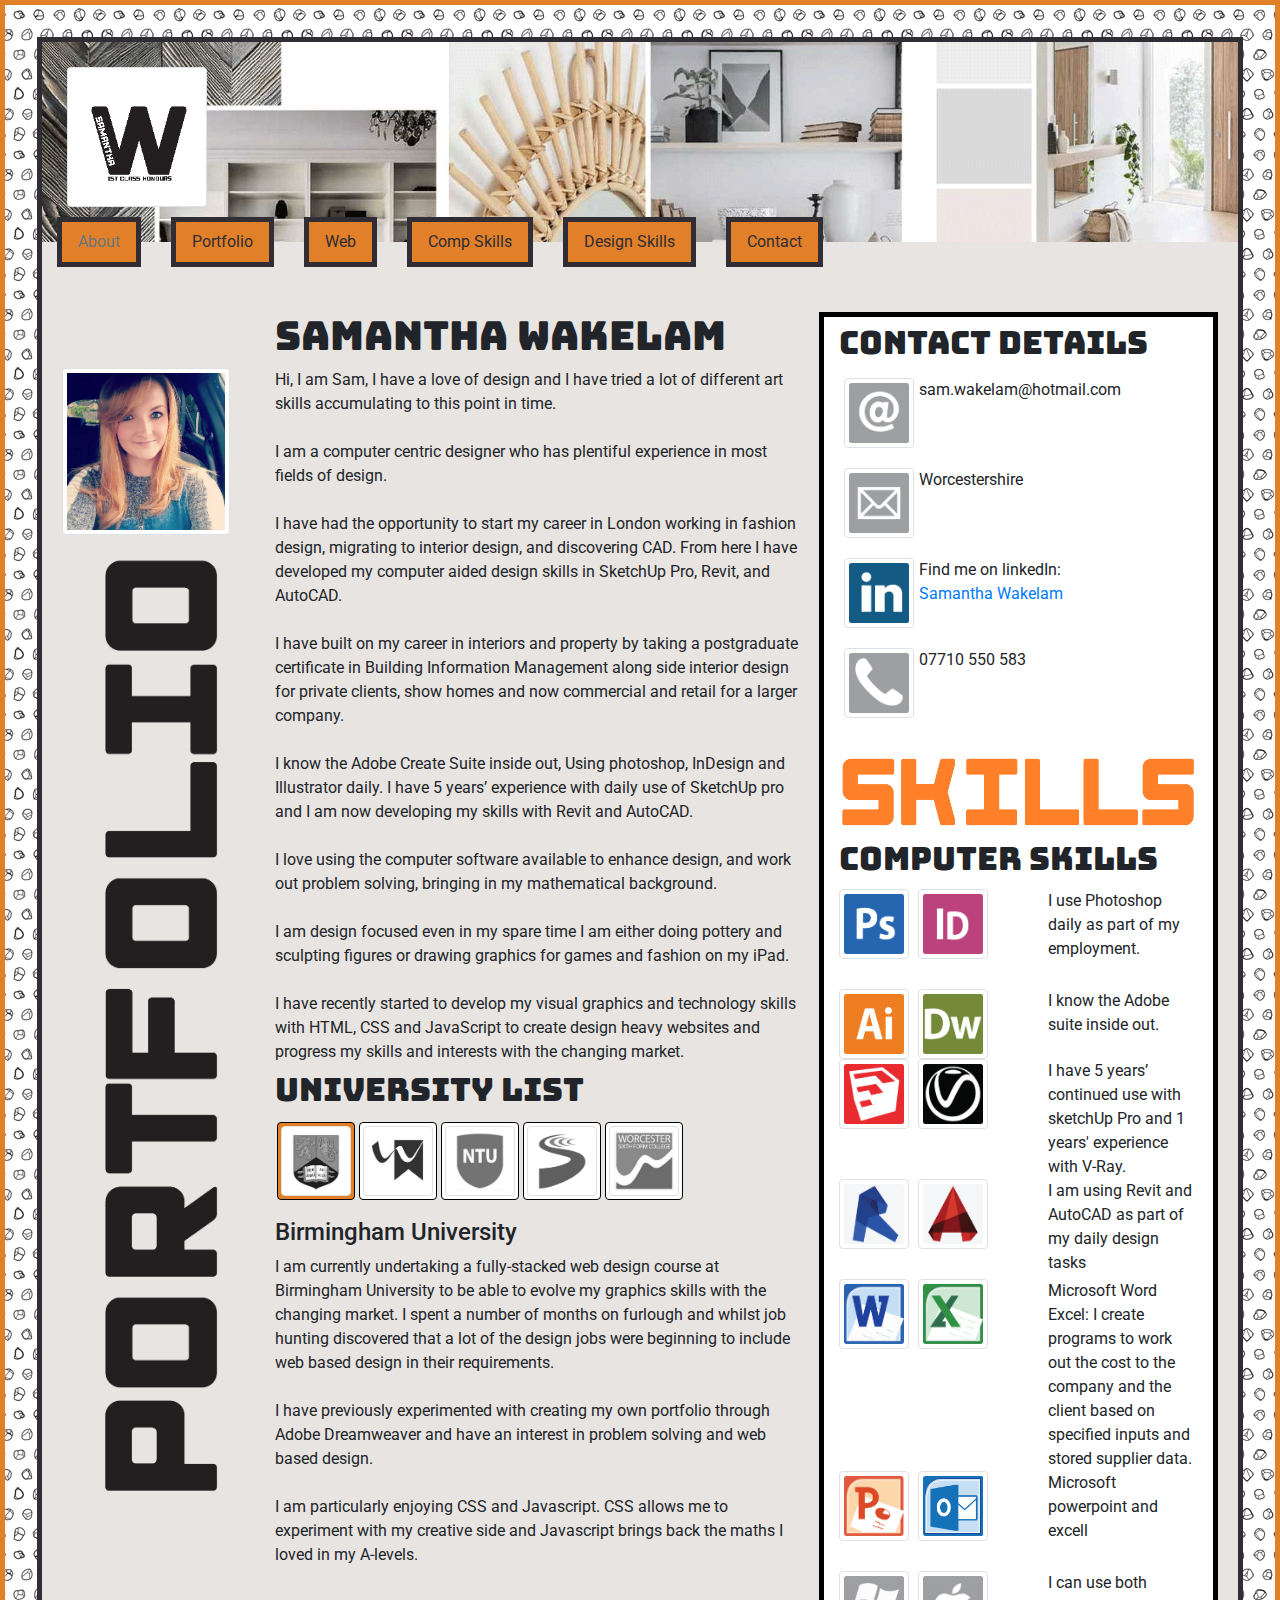
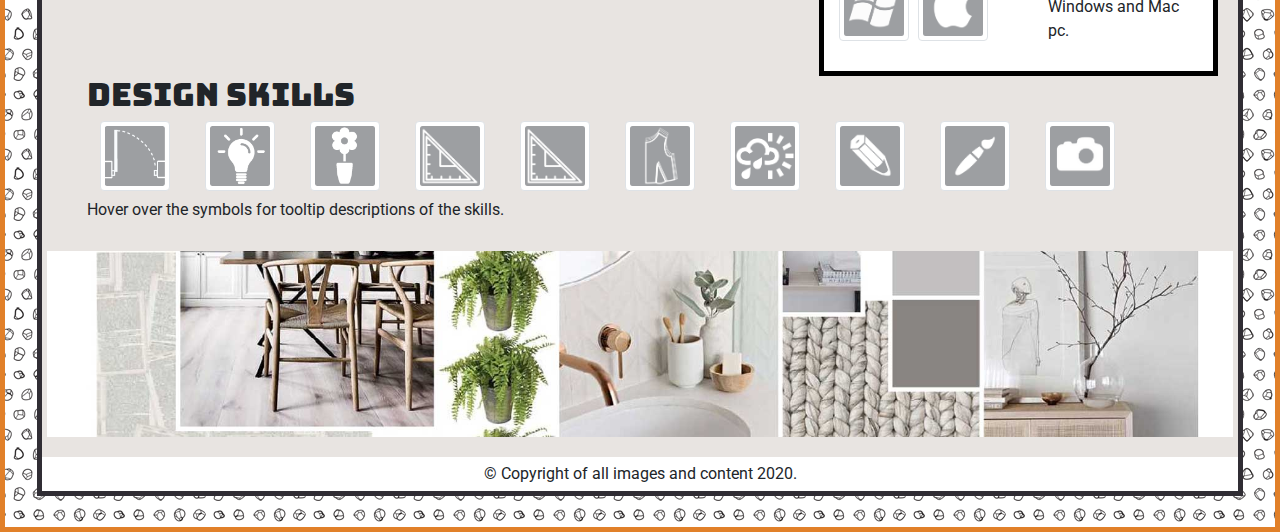
==== index.html @ 96f56e2e "initial commit" ====
<!DOCTYPE html>
<html lang="en">

<head>
  <meta charset="UTF-8">
  <meta name="viewport" content="width=, initial-scale=1.0">
  <title>About Sam</title>

  <!-- add icon link -->
  <link rel="icon" href="assets/images/icon.png" type="image/x-icon" />

  <!-- Style Sheets  -->
  <link rel="stylesheet" href="assets/reset.css" />

  <link rel="stylesheet" href="https://stackpath.bootstrapcdn.com/bootstrap/4.5.2/css/bootstrap.min.css"
    integrity="sha384-JcKb8q3iqJ61gNV9KGb8thSsNjpSL0n8PARn9HuZOnIxN0hoP+VmmDGMN5t9UJ0Z" crossorigin="anonymous" />

  <!-- Google fonts -->
  <link
    href="https://fonts.googleapis.com/css2?family=Bungee&family=Roboto:ital,wght@0,300;0,400;0,700;1,300;1,400;1,700&display=swap"
    rel="stylesheet">

  <link rel="stylesheet" href="assets/styles.css" />

  <link rel="stylesheet" href="assets/index.css" />

</head>

<body>
  <div id="main-body" class="container-fluid">
    <header>
      <div id="logo-container">
        <img id="logo" class="img-thumbnail" src="assets/images/Logo.png" alt="Samantha Wakelam 1st class honours Logo">
      </div>
    </header>

    <nav>
      <ul class="main-nav nav">
        <li class="nav-item">
          <a class="nav-link breadcrumb-item active" href="index.html" aria-current="page">About</a>
        </li>
        <li class="nav-item">
          <a class="nav-link" href="portfolio.html">Portfolio</a>
        </li>
        <li class="nav-item">
          <a class="nav-link" href="web.html">Web</a>
        </li>
        <li class="nav-item">
          <a class="nav-link" href="#computer-skills">Comp Skills</a>
        </li>
        <li class="nav-item">
          <a class="nav-link" href="#design-skills">Design Skills</a>
        </li>
        <li class="nav-item">
          <a class="nav-link" href="#contact-details">Contact</a>
        </li>

      </ul>
    </nav>

    <div class="row">
      <div class="col-md-2 col-sm-12">
        <img alt="Sam" class="width-100 title-align img-thumbnail" src="assets/images/sam.jpg" />
        <img id="portfolio-title" alt="Portfolio" class="title" src="assets/images/titles/portfolio-left.png" />
      </div>
      <section class="col-md-10 col-sm-12">
        <div class="row row-nested">
          <main class="col-md-7 col-sm-12">
            <h1>Samantha Wakelam</h1>
            <article class="paragraph">
              <p>Hi, I am Sam, I have a love of design and
                I have tried a lot of different art skills accumulating to this point in time.
              </p>
              <br />
              <p> I am a computer centric designer who has plentiful experience in most fields of design.</p>
              <br />
              <p>I have had the opportunity to start my career in London working in fashion design,
                migrating to interior design, and discovering CAD. From here I have developed my computer
                aided design skills in SketchUp Pro, Revit, and AutoCAD. </p>
              <br />
              <p> I have built on my career in interiors and property by taking a postgraduate
                certificate in Building Information Management along side interior design for
                private clients, show homes and now commercial and retail for a larger company. </p>
              <br />
              <p> I know the Adobe Create Suite inside out, Using photoshop, InDesign and Illustrator daily.
                I have 5 years’ experience with daily use of SketchUp pro and I am now developing my skills
                with Revit and AutoCAD. </p>
              <br />
              <p> I love using the computer software available to enhance design, and work out problem solving,
                bringing in my mathematical background.</p>
              <br />
              <p>I am design focused even in my spare time I am either doing pottery and
                sculpting figures or drawing graphics for games and fashion on my iPad.</p>
              <br />
              <p>I have recently started to develop my visual graphics and technology skills with HTML,
                CSS and JavaScript to create design heavy websites and progress my skills and interests with the
                changing market.</p>
            </article>

            <div class="row row-nested ">
              <article class="col-12 no-padding">
                <h2>University list</h2>
                <ul id="university-list" class="nav nav-pills mb-3" id="pills-tab" role="tablist">
                  <li class="nav-item" role="presentation">
                    <a class="nav-link active nav-link-symbol" id="pills-brum-uni-tab" data-toggle="pill"
                      href="#pills-brum-uni" role="tab" aria-controls="pills-brum-uni" aria-selected="true">
                      <img alt="Birmingham University" class="symbol-uni img-thumbnail"
                        src="assets/images/Symbols/brum-uni-bw.png" />
                    </a>
                  </li>
                  <li class="nav-item" role="presentation">
                    <a class="nav-link nav-link-symbol" id="pills-wolves-uni-tab" data-toggle="pill"
                      href="#pills-wolves-uni" role="tab" aria-controls="pills-wolves-uni" aria-selected="false">
                      <img alt="Wolverhampton University" class="symbol-uni img-thumbnail"
                        src="assets/images/Symbols/wolves-uni-bw.png" />
                    </a>
                  </li>
                  <li class="nav-item" role="presentation">
                    <a class="nav-link nav-link-symbol" id="pills-notts-uni-tab" data-toggle="pill"
                      href="#pills-notts-uni" role="tab" aria-controls="pills-notts-uni" aria-selected="false">
                      <img alt="Nottingham University" class="symbol-uni img-thumbnail"
                        src="assets/images/Symbols/notts-uni-bw.png" />
                    </a>
                  </li>
                  <li class="nav-item" role="presentation">
                    <a class="nav-link nav-link-symbol" id="pills-stour-tab" data-toggle="pill" href="#pills-stour"
                      role="tab" aria-controls="pills-stour" aria-selected="false">
                      <img alt="Stourbridge Collage" class="symbol-uni img-thumbnail"
                        src="assets/images/Symbols/stour-bw.png" />
                    </a>
                  </li>
                  <li class="nav-item" role="presentation">
                    <a class="nav-link nav-link-symbol" id="pills-worce-tab" data-toggle="pill" href="#pills-worce"
                      role="tab" aria-controls="pills-worce" aria-selected="false">
                      <img alt="Worcester Sixthform Collage" class="symbol-uni img-thumbnail"
                        src="assets/images/Symbols/wsfc-bw.png" />
                    </a>
                  </li>
                </ul>

                <div class="tab-content" id="pills-tabContent">

                  <div class="tab-pane fade show active" id="pills-brum-uni" role="tabpanel"
                    aria-labelledby="pills-brum-uni-tab">
                    <div class="paragraph">
                      <h4>Birmingham University</h4>
                      <p>I am currently undertaking a fully-stacked web design
                        course at Birmingham University to be able to evolve my graphics
                        skills with the changing market.
                        I spent a number of months on furlough and whilst job hunting discovered
                        that a lot of the design jobs were beginning to include web based design in their
                        requirements.
                      </p>
                      <br />
                      <p>I have previously experimented with creating my own portfolio
                        through Adobe Dreamweaver and have an interest in problem solving and web
                        based design.
                      </p>
                      <br />
                      <p> I am particularly enjoying CSS and Javascript. CSS allows me to experiment
                        with my creative side and Javascript brings back the maths I loved in my A-levels.
                      </p>
                      <br />

                    </div>
                  </div>

                  <div class="tab-pane fade" id="pills-wolves-uni" role="tabpanel"
                    aria-labelledby="pills-wolves-uni-tab">
                    <div class="paragraph">
                      <h4>Wolverhampton University</h4>
                      <p> I completed a Building information Management postgraduate certificate with a
                        solid 89% pass rate across all modules.
                      </p>
                      <br />
                      <p>Whilst working in Interior Design I wanted to further my technical
                        understanding of the industry and undertook a postgraduate certificate in Building
                        Information Management. This teams perfectly with my organisational skills and enjoyment
                        of using CAD and 3D based design software.
                      </p>
                      <br />
                      <p>This allowed me an insight into the Autodesk software that my industry
                        required and allowed me to experience Industry standards and technologies
                        to build into my repertoire for property.
                      </p>
                      <br />

                    </div>
                  </div>

                  <div class="tab-pane fade" id="pills-notts-uni" role="tabpanel" aria-labelledby="pills-notts-uni-tab">
                    <div class="paragraph">
                      <h4>Nottingham Trent University</h4>
                      <p> I have a 1st Class Hons in Fashion Design.
                      </p>
                      <br />
                      <p>My key skill was technical pattern cutting and computer CAD work for specifications,
                        using highly creative problem-solving solutions. I love the challenge of this and have
                        the visual capacity to create a 2D pattern for a 3D object, engaging the mathematical skills
                        I enjoyed in my A-levels.
                      </p>
                      <br />

                    </div>
                  </div>

                  <div class="tab-pane fade" id="pills-stour" role="tabpanel" aria-labelledby="pills-stour-tab">
                    <div class="paragraph">
                      <h4>Stourbridge Collage</h4>
                      <p> Foundation year at art collage</p>
                      <br />
                      <p> Distinction for the full course. </p>
                      <p> Including a certificate in drawing</p>
                      <br />
                      <p> The collage are acredited by the UAL (university of the arts London)</p>
                      <br />
                    </div>
                  </div>

                  <div class="tab-pane fade" id="pills-worce" role="tabpanel" aria-labelledby="pills-worce-tab">
                    <div class="paragraph">
                      <h4>Worcester Sixthform Collage</h4>
                      <p> Maths - A</p>
                      <p> Further Maths - B</p>
                      <p> Physics - B</p>
                      <p> Art Textiles - A</p>
                      <br />
                      <p> I acheived my full Maths A-level in the first year of collage and then
                        continued in my second year to acheive the full further maths A-level. </p>
                      <br />
                      <p> I chose not to drop any subjects in my final year and have 4 strong A-level results. </p>
                      <br />
                    </div>
                  </div>
                  <!-- end of tab content -->
                </div>
                <!-- end of sub colum 12 university list -->
              </article>
              <!-- end of nested row -->
            </div>
            <!-- end of col-7 -->
          </main>

          <aside class="col-md-5 col-sm-12 white-background black-border">
            <h2 id="contact-details">Contact Details </h2>
            <div class="paragraph-details">
              <img alt="Email" class="symbol img-thumbnail float-left" src="assets/images/Symbols/Email.png" />
              <p>sam.wakelam@hotmail.com</p>
            </div>
            <div class="paragraph-details">
              <img alt="Address" class="symbol img-thumbnail float-left" src="assets/images/Symbols/address.png" />
              <p>Worcestershire</p>
            </div>
            <div class="paragraph-details">
              <img alt="Linkedin" class="symbol img-thumbnail float-left" src="assets/images/Symbols/Linked-In.png" />
              <p>Find me on linkedIn:<br /> <a href="https://www.linkedin.com/in/samantha-wakelam-b41a8748/">Samantha
                  Wakelam</a> </p>
            </div>
            <div class="paragraph-details">
              <img alt="Telephone" class="symbol img-thumbnail float-left" src="assets/images/Symbols/Telephone.png" />
              <p>07710 550 583</p>
            </div>



            <div class="row row-nested">
              <img id="skills" class="title" alt="Skills" src="assets/images/titles/skills-orange.png" />
            </div>
            <div class="row-nested">
              <h2 id="computer-skills" class="">Computer skills</h2>
              <div class="row row-nested paragraph-details">
                <div class="col-lg-7 col-md-12 no-padding">
                  <img alt="Photoshop" class="symbol img-thumbnail" src="assets/images/Symbols/Photoshop.png" />
                  <img alt="InDesign" class="symbol img-thumbnail" src="assets/images/Symbols/Indesign.png" />
                </div>
                <div class="col-lg-5 col-md-12 no-padding">
                  <p> I use Photoshop daily as part of my employment. </p>
                </div>

              </div>
              <div class="row row-nested paragraph-details">
                <div class="col-lg-7 col-md-12 no-padding">
                  <img alt="Illustrator" class="symbol img-thumbnail" src="assets/images/Symbols/Illustrator.png" />
                  <img alt="Dreamweaver" class="symbol img-thumbnail" src="assets/images/Symbols/Dreamweaver.png" />
                </div>
                <div class="col-lg-5 col-md-12 no-padding">
                  <p>I know the Adobe suite inside out.</p>
                </div>

                <div class="row row-nested paragraph-details">
                  <div class="col-lg-7 col-md-12 no-padding">
                    <img alt="SketchUpPro" class="symbol img-thumbnail" src="assets/images/Symbols/SketchUp.png" />
                    <img alt="V-ray" class="symbol img-thumbnail" src="assets/images/Symbols/V-ray.png" />
                  </div>
                  <div class="col-lg-5 col-md-12 no-padding">
                    <p> I have 5 years’ continued use with sketchUp Pro and 1 years' experience with V-Ray.</p>
                  </div>
                </div>

                <div class="row row-nested paragraph-details">
                  <div class="col-lg-7 col-md-12 no-padding">
                    <img alt="Revit" class="symbol img-thumbnail" src="assets/images/Symbols/Revit.png" />
                    <img alt="AutoCad" class="symbol img-thumbnail" src="assets/images/Symbols/Autocad.png" />
                  </div>
                  <div class="col-lg-5 col-md-12 no-padding">
                    <p> I am using Revit and AutoCAD as part of my daily design tasks</p>
                  </div>
                </div>

                <div class="row row-nested paragraph-details">
                  <div class="col-lg-7 col-md-12 no-padding">
                    <img alt="Word" class="symbol img-thumbnail" src="assets/images/Symbols/Word.png" />
                    <img alt="excel" class="symbol img-thumbnail" src="assets/images/Symbols/Excel.png" />
                  </div>
                  <div class="col-lg-5 col-md-12 no-padding">
                    <p> Microsoft Word</p>
                    <p> Excel: I create programs to work out the cost to the company and the
                      client based on specified inputs and stored supplier data.</p>
                  </div>
                </div>

                <div class="row row-nested paragraph-details">
                  <div class="col-lg-7 col-md-12 no-padding">
                    <img alt="powerpoint" class="symbol img-thumbnail" src="assets/images/Symbols/Powerpoint.png" />
                    <img alt="Outlook" class="symbol img-thumbnail" src="assets/images/Symbols/Outlook.png" />
                  </div>
                  <div class="col-lg-5 col-md-12 no-padding">
                    <p> Microsoft powerpoint and excell</p>
                  </div>
                </div>

                <div class="row row-nested paragraph-details">
                  <div class="col-lg-7 col-md-12 no-padding">
                    <img alt="Windows" class="symbol img-thumbnail" src="assets/images/Symbols/Windows.png" />
                    <img alt="Apple mac " class="symbol img-thumbnail" src="assets/images/Symbols/Mac.png" />
                  </div>
                  <div class="col-lg-5 col-md-12 no-padding">
                    <p> I can use both Windows and Mac pc.</p>
                  </div>
                </div>

                <!-- end of row-nested -->
              </div>

              <!-- end of contact col -->
          </aside>
          <!-- end of nested row -->
        </div>
        <!-- end of col-10 -->
      </section>

      <section class="row-nested w-padding">
        <h2 id="design-skills" class="left-title-align">Design Skills</h2>
        <div class="left-title-align">
          <button type="button" class="btn" data-toggle="tooltip" data-placement="top" 
          title="Space Planning">
          <img alt="space-planning" class="symbol img-thumbnail" 
          src="assets/images/Symbols/space-planning.png" 
           />
          </button>

          <button type="button" class="btn" data-toggle="tooltip" data-placement="top" 
          title="Ligthing Design">
          <img alt="Lighting design" class="symbol img-thumbnail" 
          src="assets/images/Symbols/lightbulb.png" 
          />
          </button>

          <button type="button" class="btn" data-toggle="tooltip" data-placement="top" 
          title="Interior Styling ">
          <img alt="Interior styling" class="symbol img-thumbnail" 
          src="assets/images/Symbols/styling.png" 
          />
          </button>

          <button type="button" class="btn" data-toggle="tooltip" data-placement="top" 
          title="Furniture Design">
          <img alt="Furniture Design" class="symbol img-thumbnail" 
          src="assets/images/Symbols/Pattern-Cutting.png" 
          />
          </button>

          <button type="button" class="btn" data-toggle="tooltip" data-placement="top" 
          title="Pattern Cutting">
          <img alt="pattern cutting" class="symbol img-thumbnail" 
          src="assets/images/Symbols/Pattern-Cutting.png" 
          />
          </button>

          <button type="button" class="btn" data-toggle="tooltip" data-placement="top" 
          title="Pattern Grading">
          <img alt="pattern grading" class="symbol img-thumbnail" 
          src="assets/images/Symbols/pattern-graging.png" 
          />
          </button>

          <button type="button" class="btn" data-toggle="tooltip" data-placement="top" 
          title="Trend Forecasting">
          <img alt="Trend Forecasting" class="symbol img-thumbnail" 
          src="assets/images/Symbols/Forecasting.png" 
          />
          </button>

          <button type="button" class="btn" data-toggle="tooltip" data-placement="top" 
          title="Drawing and Graphics">
          <img alt="Pencil" class="symbol img-thumbnail" 
          src="assets/images/Symbols/Pencil.png" 
          />
          </button>

          <button type="button" class="btn" data-toggle="tooltip" data-placement="top" 
          title="Illustration">
          <img alt="Paintbrush" class="symbol img-thumbnail" 
          src="assets/images/Symbols/Paint-brush.png" 
          />
          </button>

          <button type="button" class="btn" data-toggle="tooltip" data-placement="top" 
          title="Photography">
          <img alt="Photography" class="symbol img-thumbnail" 
          src="assets/images/Symbols/Photography.png" 
          />
          </button>

          <p>Hover over the symbols for tooltip descriptions of the skills. </p>
          <br/>
        </div>
      </section>

      <img alt="neutral banner" class="banner" src="assets/images/banners/scandDes_moodBanner.jpg"
        style="margin-top: 5px;" />


      <!-- end of row main-->
    </div>

    <footer class="row text-center">
      <p class="col-12 text-center"> © Copyright of all images and content 2020.</p>
    </footer>

    <script type="text/javascript" src="https://cdnjs.cloudflare.com/ajax/libs/jquery/3.2.1/jquery.min.js">
    </script>

    <!-- Bootstrap CDN -->
    <script src="https://code.jquery.com/jquery-3.5.1.slim.min.js" integrity="sha384-DfXdz2htPH0lsSSs5nCTpuj/zy4C+OGpamoFVy38MVBnE+IbbVYUew+OrCXaRkfj" crossorigin="anonymous"></script>
    <script src="https://cdn.jsdelivr.net/npm/popper.js@1.16.1/dist/umd/popper.min.js" integrity="sha384-9/reFTGAW83EW2RDu2S0VKaIzap3H66lZH81PoYlFhbGU+6BZp6G7niu735Sk7lN" crossorigin="anonymous"></script>
    <script src="https://cdn.jsdelivr.net/npm/bootstrap@4.5.3/dist/js/bootstrap.min.js" integrity="sha384-w1Q4orYjBQndcko6MimVbzY0tgp4pWB4lZ7lr30WKz0vr/aWKhXdBNmNb5D92v7s" crossorigin="anonymous"></script>

  </div>
</body>

</html>
---- assets/styles.css ----
* {
    box-sizing: border-box;
}

/* Body Styling  */

html {
    border: 5px solid rgb(225,128,41);
    min-height: 100vh;
    max-width: 100vw;
    
}

body {
    background-image: url(images/rocksDiagonalw100.png);
    background-repeat: repeat;
}

img#logo {
  max-height: 140px;
  margin: 25px;
}

div#main-body {
    width: 95%;
    min-height: 95vh;
    margin: 2.5%;
    border: 5px solid rgb(48,45,52);
    background-color: rgb(232,228,225);

}

h1, h2 {
    font-family: 'Bungee', cursive;
}

h2 {
  margin: 7px 0 10.6px 0;
}

p, li {
    font-family: 'Roboto', sans-serif;
    margin: 0;
}

div.paragraph-details{
  background-color: white;
  border-radius: 2px;
  padding: 5px;
  margin: 10px 0;
  min-height: 80px;
}

.text-vertical-left{
    writing-mode:vertical-rl;
    text-orientation: sideways; 
    transform: rotate(-180deg);
    padding: 0 0 10px 0 ;       
}

.text-vertical-right{
  writing-mode:vertical-rl;
  text-orientation: sideways; 
  margin: 14px 0 10.6px 0;
       
}

.title, img.width-100, .banner {
  width: 100%;
}

img.title-align {
  margin: 56px 0 15px 0;
}

/* img.banner {
  border: 5px solid black;
} */


/* Header */

div#logo {
    
    border: 5px solid rgb(48,45,52);
    position: relative;
}

div#logo.img-thumbnail div#logo>img {
    
    height: 80%;
    margin: 10px;
}

/* nav */

ul.main-nav {
    transform: translateY(-50%);
}

a.nav-link {
    border: 5px solid rgb(48,45,52);
    background-color: rgb(225,128,41);
    color: rgb(48,45,52);
    margin: 5px 15px;
    z-index: 1;
    /* display: inline-block; */
}

ul#university-list>li>a.nav-link {
  display: inline-block;
}

a.nav-link-symbol {
  border: 1px solid black;
  background-color: white;
  margin: 2px;
  padding: 3px;
  z-index: 0;
}

.nav-pills .nav-link.active {
  background-color: rgb(225,128,41);
}

a.nav-link:hover {
  background-color:rgb(232,228,225);
  
}

/* construction aids */

.container-fluid {
    padding: 0;
}

div.row, footer.row {
    /* border: 1px solid blue; */
    min-width: 100px;
    min-height: 100px;
    max-width: 100%;
    margin: 5px 0;
    padding: 5px;
}

div.row-nested {
  margin: 0;
  padding: 0px;
  /* border: 5px solid black; */
}

div.col, div.col-1, div.col-2, div.col-3, div.col-4, div.col-5, div.col-6, div.col-7, div.col-8, div.col-9, div.col-10 {
    /* border: 1px solid red; */
    min-width: 100px;
    min-height: 100%;
    max-width: 100%;

}

div.col-1, div.col-2, div.col-10 {
  padding: 0;
}

.white-background {
  background-color: white;
}

.black-border, img.black-border {
  border: 5px solid black;
}

.no-padding {
  padding: 0;
}

div.w-padding {
  padding: 0 15px;
}

div.margin-bottom {
  margin-bottom: 15px;
}

div.margin-top {
  margin-top: 15px;
}


/* footer */

footer.row {
  background-color: white;
  margin: 15px 0 0 0;
  min-height: unset;
  max-height: 50px;
}

/* Extra small devices (portrait phones, less than 576px) */
@media screen and (max-width: 575.98px) {
 
  ul.main-nav {
    transform: translateY(00%);
  }
  .nav {
    display: unset;
  }

  img.title-align {
    margin: 0px 0 15px 0;
  }

}

/* Small devices (landscape phones, 576px and up) */
@media screen and (min-width: 576px) and (max-width: 767.98px) { 
  
  l.main-nav {
    transform: translateY(00%);
  }
  .nav {
    display: unset;
  }
}

/* Medium devices (tablets, 768px and up) */
@media screen and (min-width: 768px) and (max-width: 991.98px) {


}


/* Large devices (desktops, 992px and up) */
@media screen and (min-width: 992px) and (max-width: 1199.98px) { 
  
}

/* Extra large devices (large desktops, 1200px and up) */
@media screen and (min-width: 1200px) {
  
}
---- assets/index.css ----
div#logo-container {
    background-image: url(images/banners/scandDes_moodBanner2.png);
    min-width: 100%;
    height: 200px;
    background-size: cover;
    background-repeat: no-repeat;
}

.symbol {
    width: 70px;
    height: auto;
    margin-right: 5px;
}

.symbol-uni {
    width: 70px;
    height: auto;
}

.inline {
    display: inline-block;
}

.left-title-align {
    margin: 0 0 0 40px;
}

.right-title-align {
    margin: 0 40px 0 0;
}

/* Extra small devices (portrait phones, less than 576px) */
@media screen and (max-width: 575.98px) {
    
    #portfolio-title {
        display: none;
    }

    .left-title-align {
        margin: 0 0 0 10px;
    }

}

/* Small devices (landscape phones, 576px and up) */
@media screen and (min-width: 576px) and (max-width: 767.98px) { 
    
    #portfolio-title {
        display: none;
    }
}

/* Medium devices (tablets, 768px and up) */
@media screen and (min-width: 768px) and (max-width: 991.98px) {

    

}


/* Large devices (desktops, 992px and up) */
@media screen and (min-width: 992px) and (max-width: 1199.98px) { 
    
    
}

/* Extra large devices (large desktops, 1200px and up) */
@media screen and (min-width: 1200px) {
    
 }
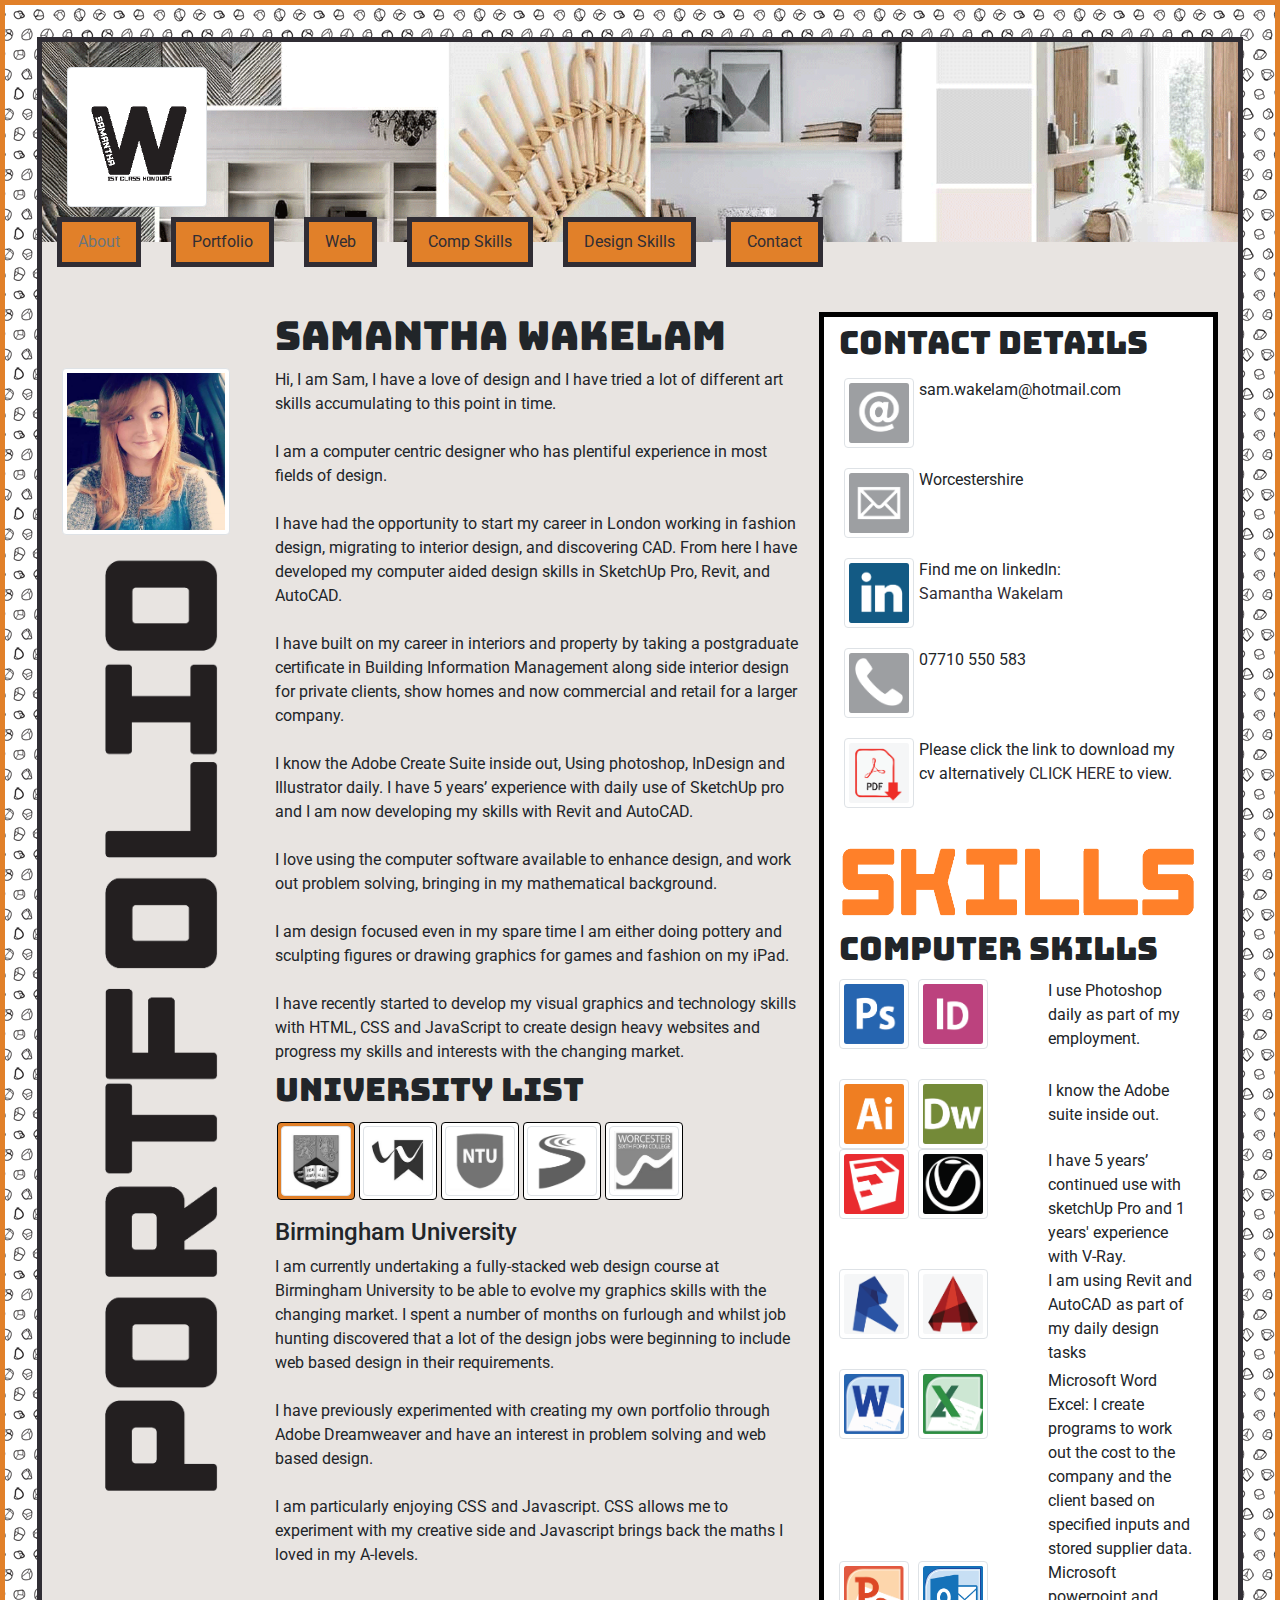
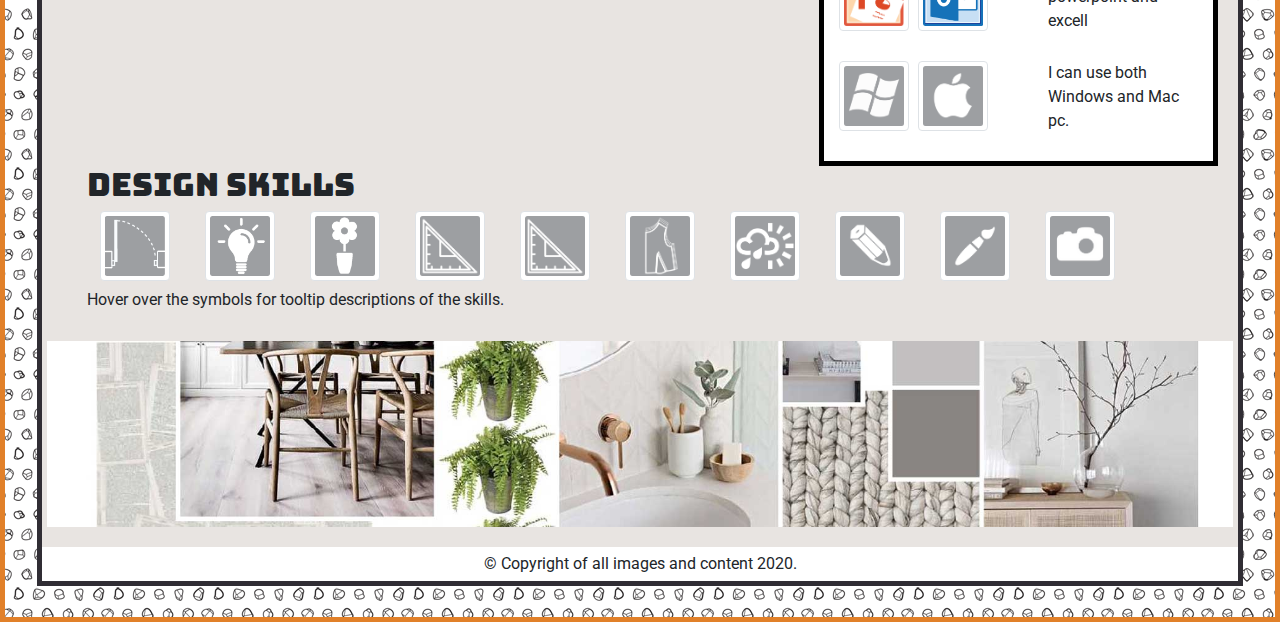
==== commit ca264732: "adding CV element" ====
--- a/index.html
+++ b/index.html
@@ -253,12 +253,61 @@
             </div>
             <div class="paragraph-details">
               <img alt="Linkedin" class="symbol img-thumbnail float-left" src="assets/images/Symbols/Linked-In.png" />
-              <p>Find me on linkedIn:<br /> <a href="https://www.linkedin.com/in/samantha-wakelam-b41a8748/">Samantha
+              <p>Find me on linkedIn:<br /> <a class="detail-link" href="https://www.linkedin.com/in/samantha-wakelam-b41a8748/">Samantha
                   Wakelam</a> </p>
             </div>
             <div class="paragraph-details">
               <img alt="Telephone" class="symbol img-thumbnail float-left" src="assets/images/Symbols/Telephone.png" />
               <p>07710 550 583</p>
+            </div>
+            <div class="paragraph-details">
+              <a href="assets/Downloads/Samantha-Wakelam-Cv-2020.pdf" download><img alt="Telephone" class="symbol img-thumbnail float-left" src="assets/images/Symbols/PDF-download.png" /></a>
+              <p>Please click the link to download my cv alternatively 
+                <a class="detail-link" data-toggle="modal" data-target="#exampleModal">
+                  CLICK HERE
+                </a> 
+                to view.
+              </p>
+              <div class="modal fade" id="exampleModal" tabindex="-1" aria-labelledby="exampleModalLabel" aria-hidden="true">
+                <div class="modal-dialog modal-xl modal-dialog-centered modal-dialog-scrollable">
+                  <div class="modal-content">
+                    <div class="modal-header">
+                      <button type="button" class="close" data-dismiss="modal" aria-label="Close">
+                        <span aria-hidden="true">&times;</span>
+                      </button>
+                    </div>
+                    <div class="modal-body">
+                      <div id="carouselExampleIndicators" class="carousel slide" data-ride="carousel">
+                        <ol class="carousel-indicators">
+                          <li data-target="#carouselExampleIndicators" data-slide-to="0" class="active"></li>
+                          <li data-target="#carouselExampleIndicators" data-slide-to="1"></li>
+                        </ol>
+                        <div class="carousel-inner">
+                          <div class="carousel-item active">
+                            <img src="assets/Downloads/Samantha-Wakelam-Cv-2020-p1.jpg" class="d-block w-100" alt="CV page 1"  />
+                          </div>
+                          <div class="carousel-item">
+                            <img src="assets/Downloads/Samantha-Wakelam-Cv-2020-p2.jpg" class="d-block w-100" alt="CV page 2"  />
+                          </div>
+                        </div>
+                        <a class="carousel-control-prev" href="#carouselExampleIndicators" role="button" data-slide="prev">
+                          <span class="carousel-control-prev-icon" aria-hidden="true"></span>
+                          <span class="sr-only">Previous</span>
+                        </a>
+                        <a class="carousel-control-next" href="#carouselExampleIndicators" role="button" data-slide="next">
+                          <span class="carousel-control-next-icon" aria-hidden="true"></span>
+                          <span class="sr-only">Next</span>
+                        </a>
+                      <!-- end of carousel -->
+                      </div>
+                    <!-- end of model body -->
+                    </div>
+                  <!-- end of model-content -->
+                  </div>
+                </div>
+              <!-- end of model -->
+              </div>
+              
             </div>
 
 
--- a/assets/styles.css
+++ b/assets/styles.css
@@ -41,6 +41,10 @@
 p, li {
     font-family: 'Roboto', sans-serif;
     margin: 0;
+}
+
+ol.carousel-indicators>li {
+  background-color:  rgb(225,128,41);
 }
 
 div.paragraph-details{
--- a/assets/index.css
+++ b/assets/index.css
@@ -27,6 +27,17 @@
 
 .right-title-align {
     margin: 0 40px 0 0;
+}
+
+a.detail-link{
+    color: rgb(48,45,52);
+}
+
+a.detail-link:hover {
+    background-color: rgb(225,128,41);
+    cursor: pointer;
+    text-decoration: none;
+    color: rgb(48,45,52);
 }
 
 /* Extra small devices (portrait phones, less than 576px) */
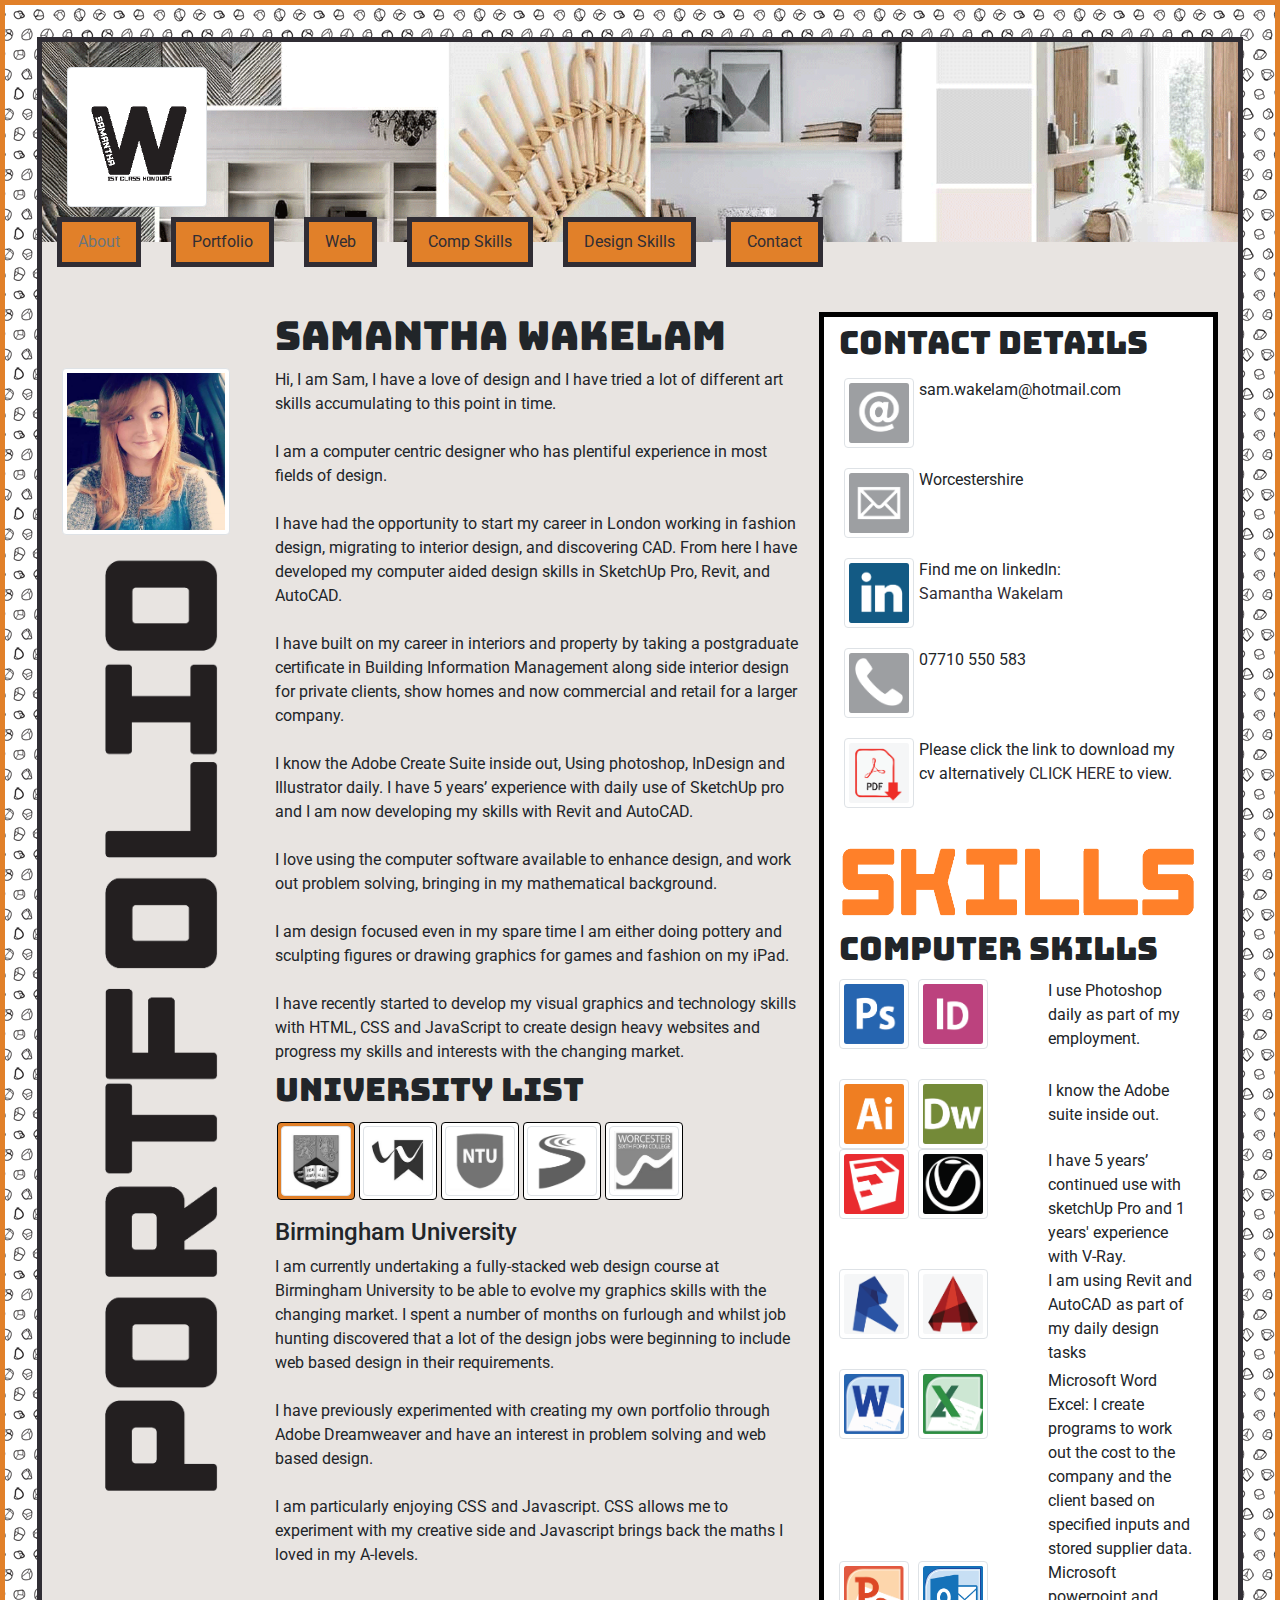
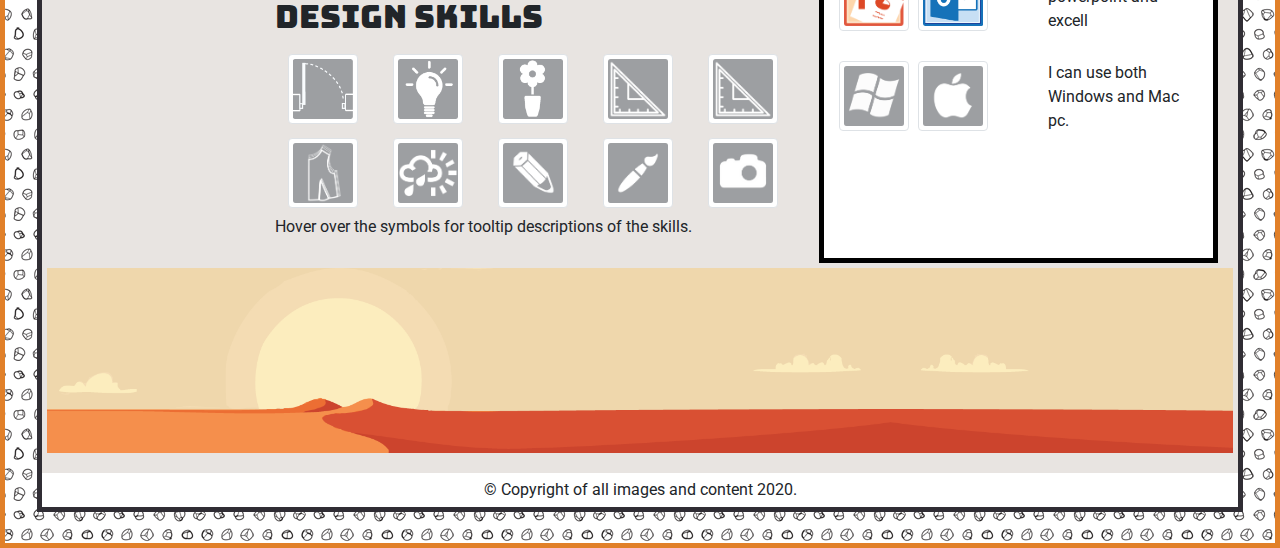
==== commit f9e860ad: "clearing out code" ====
--- a/index.html
+++ b/index.html
@@ -54,7 +54,6 @@
         <li class="nav-item">
           <a class="nav-link" href="#contact-details">Contact</a>
         </li>
-
       </ul>
     </nav>
 
@@ -63,9 +62,9 @@
         <img alt="Sam" class="width-100 title-align img-thumbnail" src="assets/images/sam.jpg" />
         <img id="portfolio-title" alt="Portfolio" class="title" src="assets/images/titles/portfolio-left.png" />
       </div>
-      <section class="col-md-10 col-sm-12">
+      <main class="col-md-10 col-sm-12">
         <div class="row row-nested">
-          <main class="col-md-7 col-sm-12">
+          <section class="col-md-7 col-sm-12">
             <h1>Samantha Wakelam</h1>
             <article class="paragraph">
               <p>Hi, I am Sam, I have a love of design and
@@ -161,7 +160,6 @@
                         with my creative side and Javascript brings back the maths I loved in my A-levels.
                       </p>
                       <br />
-
                     </div>
                   </div>
 
@@ -184,7 +182,6 @@
                         to build into my repertoire for property.
                       </p>
                       <br />
-
                     </div>
                   </div>
 
@@ -200,7 +197,6 @@
                         I enjoyed in my A-levels.
                       </p>
                       <br />
-
                     </div>
                   </div>
 
@@ -238,8 +234,85 @@
               </article>
               <!-- end of nested row -->
             </div>
+            <article class="row-nested w-padding">
+              <h2 id="design-skills" class="">Design Skills</h2>
+              <div class="">
+                <button type="button" class="btn" data-toggle="tooltip" data-placement="top" 
+                title="Space Planning">
+                <img alt="space-planning" class="symbol img-thumbnail" 
+                src="assets/images/Symbols/space-planning.png" 
+                 />
+                </button>
+      
+                <button type="button" class="btn" data-toggle="tooltip" data-placement="top" 
+                title="Ligthing Design">
+                <img alt="Lighting design" class="symbol img-thumbnail" 
+                src="assets/images/Symbols/lightbulb.png" 
+                />
+                </button>
+      
+                <button type="button" class="btn" data-toggle="tooltip" data-placement="top" 
+                title="Interior Styling ">
+                <img alt="Interior styling" class="symbol img-thumbnail" 
+                src="assets/images/Symbols/styling.png" 
+                />
+                </button>
+      
+                <button type="button" class="btn" data-toggle="tooltip" data-placement="top" 
+                title="Furniture Design">
+                <img alt="Furniture Design" class="symbol img-thumbnail" 
+                src="assets/images/Symbols/Pattern-Cutting.png" 
+                />
+                </button>
+      
+                <button type="button" class="btn" data-toggle="tooltip" data-placement="top" 
+                title="Pattern Cutting">
+                <img alt="pattern cutting" class="symbol img-thumbnail" 
+                src="assets/images/Symbols/Pattern-Cutting.png" 
+                />
+                </button>
+      
+                <button type="button" class="btn" data-toggle="tooltip" data-placement="top" 
+                title="Pattern Grading">
+                <img alt="pattern grading" class="symbol img-thumbnail" 
+                src="assets/images/Symbols/pattern-graging.png" 
+                />
+                </button>
+      
+                <button type="button" class="btn" data-toggle="tooltip" data-placement="top" 
+                title="Trend Forecasting">
+                <img alt="Trend Forecasting" class="symbol img-thumbnail" 
+                src="assets/images/Symbols/Forecasting.png" 
+                />
+                </button>
+      
+                <button type="button" class="btn" data-toggle="tooltip" data-placement="top" 
+                title="Drawing and Graphics">
+                <img alt="Pencil" class="symbol img-thumbnail" 
+                src="assets/images/Symbols/Pencil.png" 
+                />
+                </button>
+      
+                <button type="button" class="btn" data-toggle="tooltip" data-placement="top" 
+                title="Illustration">
+                <img alt="Paintbrush" class="symbol img-thumbnail" 
+                src="assets/images/Symbols/Paint-brush.png" 
+                />
+                </button>
+      
+                <button type="button" class="btn" data-toggle="tooltip" data-placement="top" 
+                title="Photography">
+                <img alt="Photography" class="symbol img-thumbnail" 
+                src="assets/images/Symbols/Photography.png" 
+                />
+                </button>
+      
+                <p>Hover over the symbols for tooltip descriptions of the skills. </p>
+                <br/>
+              </div>
+            </article>
             <!-- end of col-7 -->
-          </main>
+          </section>
 
           <aside class="col-md-5 col-sm-12 white-background black-border">
             <h2 id="contact-details">Contact Details </h2>
@@ -253,7 +326,7 @@
             </div>
             <div class="paragraph-details">
               <img alt="Linkedin" class="symbol img-thumbnail float-left" src="assets/images/Symbols/Linked-In.png" />
-              <p>Find me on linkedIn:<br /> <a class="detail-link" href="https://www.linkedin.com/in/samantha-wakelam-b41a8748/">Samantha
+              <p>Find me on linkedIn:<br /> <a target="_blank" class="detail-link" href="https://www.linkedin.com/in/samantha-wakelam-b41a8748/">Samantha
                   Wakelam</a> </p>
             </div>
             <div class="paragraph-details">
@@ -268,6 +341,7 @@
                 </a> 
                 to view.
               </p>
+              <!-- modal -->
               <div class="modal fade" id="exampleModal" tabindex="-1" aria-labelledby="exampleModalLabel" aria-hidden="true">
                 <div class="modal-dialog modal-xl modal-dialog-centered modal-dialog-scrollable">
                   <div class="modal-content">
@@ -307,14 +381,12 @@
                 </div>
               <!-- end of model -->
               </div>
-              
-            </div>
-
-
+            </div>
 
             <div class="row row-nested">
               <img id="skills" class="title" alt="Skills" src="assets/images/titles/skills-orange.png" />
             </div>
+
             <div class="row-nested">
               <h2 id="computer-skills" class="">Computer skills</h2>
               <div class="row row-nested paragraph-details">
@@ -387,98 +459,19 @@
                     <p> I can use both Windows and Mac pc.</p>
                   </div>
                 </div>
-
                 <!-- end of row-nested -->
               </div>
-
-              <!-- end of contact col -->
+          <!-- end of contact col -->
           </aside>
           <!-- end of nested row -->
         </div>
-        <!-- end of col-10 -->
-      </section>
-
-      <section class="row-nested w-padding">
-        <h2 id="design-skills" class="left-title-align">Design Skills</h2>
-        <div class="left-title-align">
-          <button type="button" class="btn" data-toggle="tooltip" data-placement="top" 
-          title="Space Planning">
-          <img alt="space-planning" class="symbol img-thumbnail" 
-          src="assets/images/Symbols/space-planning.png" 
-           />
-          </button>
-
-          <button type="button" class="btn" data-toggle="tooltip" data-placement="top" 
-          title="Ligthing Design">
-          <img alt="Lighting design" class="symbol img-thumbnail" 
-          src="assets/images/Symbols/lightbulb.png" 
-          />
-          </button>
-
-          <button type="button" class="btn" data-toggle="tooltip" data-placement="top" 
-          title="Interior Styling ">
-          <img alt="Interior styling" class="symbol img-thumbnail" 
-          src="assets/images/Symbols/styling.png" 
-          />
-          </button>
-
-          <button type="button" class="btn" data-toggle="tooltip" data-placement="top" 
-          title="Furniture Design">
-          <img alt="Furniture Design" class="symbol img-thumbnail" 
-          src="assets/images/Symbols/Pattern-Cutting.png" 
-          />
-          </button>
-
-          <button type="button" class="btn" data-toggle="tooltip" data-placement="top" 
-          title="Pattern Cutting">
-          <img alt="pattern cutting" class="symbol img-thumbnail" 
-          src="assets/images/Symbols/Pattern-Cutting.png" 
-          />
-          </button>
-
-          <button type="button" class="btn" data-toggle="tooltip" data-placement="top" 
-          title="Pattern Grading">
-          <img alt="pattern grading" class="symbol img-thumbnail" 
-          src="assets/images/Symbols/pattern-graging.png" 
-          />
-          </button>
-
-          <button type="button" class="btn" data-toggle="tooltip" data-placement="top" 
-          title="Trend Forecasting">
-          <img alt="Trend Forecasting" class="symbol img-thumbnail" 
-          src="assets/images/Symbols/Forecasting.png" 
-          />
-          </button>
-
-          <button type="button" class="btn" data-toggle="tooltip" data-placement="top" 
-          title="Drawing and Graphics">
-          <img alt="Pencil" class="symbol img-thumbnail" 
-          src="assets/images/Symbols/Pencil.png" 
-          />
-          </button>
-
-          <button type="button" class="btn" data-toggle="tooltip" data-placement="top" 
-          title="Illustration">
-          <img alt="Paintbrush" class="symbol img-thumbnail" 
-          src="assets/images/Symbols/Paint-brush.png" 
-          />
-          </button>
-
-          <button type="button" class="btn" data-toggle="tooltip" data-placement="top" 
-          title="Photography">
-          <img alt="Photography" class="symbol img-thumbnail" 
-          src="assets/images/Symbols/Photography.png" 
-          />
-          </button>
-
-          <p>Hover over the symbols for tooltip descriptions of the skills. </p>
-          <br/>
-        </div>
-      </section>
-
-      <img alt="neutral banner" class="banner" src="assets/images/banners/scandDes_moodBanner.jpg"
+        
+      <!-- end of col-10 -->
+      </main>
+
+
+      <img alt="desert banner" class="banner" src="assets/images/banners/desert_sun_banner_web.png"
         style="margin-top: 5px;" />
-
 
       <!-- end of row main-->
     </div>
--- a/assets/styles.css
+++ b/assets/styles.css
@@ -76,11 +76,6 @@
 img.title-align {
   margin: 56px 0 15px 0;
 }
-
-/* img.banner {
-  border: 5px solid black;
-} */
-
 
 /* Header */
 
@@ -218,27 +213,10 @@
 /* Small devices (landscape phones, 576px and up) */
 @media screen and (min-width: 576px) and (max-width: 767.98px) { 
   
-  l.main-nav {
+  ul.main-nav {
     transform: translateY(00%);
   }
   .nav {
     display: unset;
   }
 }
-
-/* Medium devices (tablets, 768px and up) */
-@media screen and (min-width: 768px) and (max-width: 991.98px) {
-
-
-}
-
-
-/* Large devices (desktops, 992px and up) */
-@media screen and (min-width: 992px) and (max-width: 1199.98px) { 
-  
-}
-
-/* Extra large devices (large desktops, 1200px and up) */
-@media screen and (min-width: 1200px) {
-  
-}--- a/assets/index.css
+++ b/assets/index.css
@@ -59,23 +59,14 @@
     #portfolio-title {
         display: none;
     }
+ 
 }
 
 /* Medium devices (tablets, 768px and up) */
 @media screen and (min-width: 768px) and (max-width: 991.98px) {
 
-    
-
+    ul.main-nav {
+        transform: translateY(00%);
+      }
+   
 }
-
-
-/* Large devices (desktops, 992px and up) */
-@media screen and (min-width: 992px) and (max-width: 1199.98px) { 
-    
-    
-}
-
-/* Extra large devices (large desktops, 1200px and up) */
-@media screen and (min-width: 1200px) {
-    
- }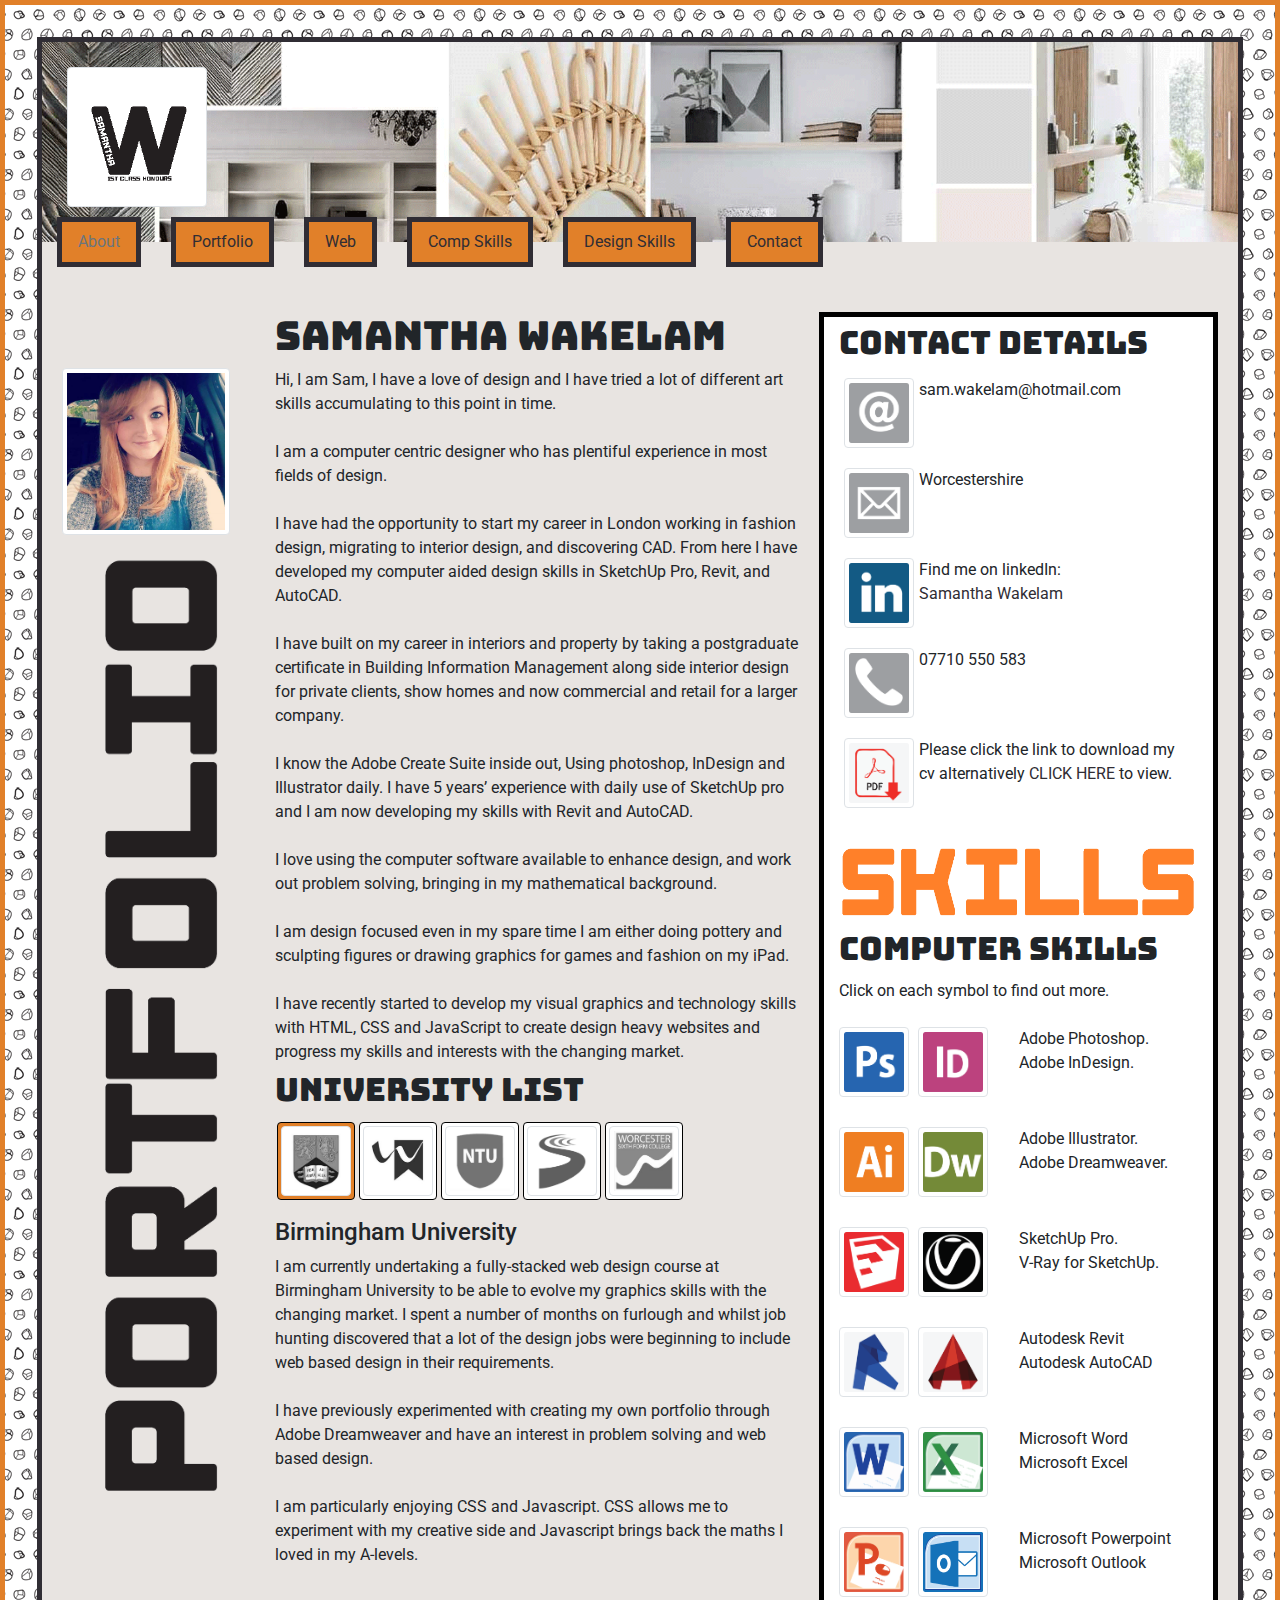
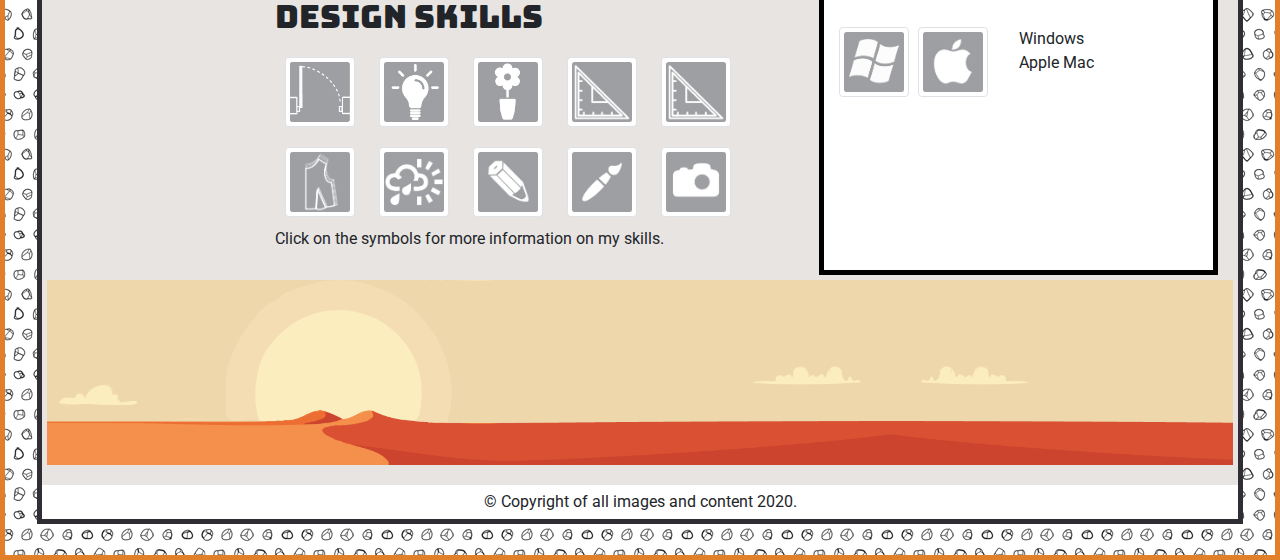
==== commit 1c46cfe6: "adding popovers" ====
--- a/index.html
+++ b/index.html
@@ -14,6 +14,7 @@
 
   <link rel="stylesheet" href="https://stackpath.bootstrapcdn.com/bootstrap/4.5.2/css/bootstrap.min.css"
     integrity="sha384-JcKb8q3iqJ61gNV9KGb8thSsNjpSL0n8PARn9HuZOnIxN0hoP+VmmDGMN5t9UJ0Z" crossorigin="anonymous" />
+
 
   <!-- Google fonts -->
   <link
@@ -236,79 +237,63 @@
             </div>
             <article class="row-nested w-padding">
               <h2 id="design-skills" class="">Design Skills</h2>
-              <div class="">
-                <button type="button" class="btn" data-toggle="tooltip" data-placement="top" 
-                title="Space Planning">
-                <img alt="space-planning" class="symbol img-thumbnail" 
-                src="assets/images/Symbols/space-planning.png" 
-                 />
-                </button>
-      
-                <button type="button" class="btn" data-toggle="tooltip" data-placement="top" 
-                title="Ligthing Design">
-                <img alt="Lighting design" class="symbol img-thumbnail" 
-                src="assets/images/Symbols/lightbulb.png" 
-                />
-                </button>
-      
-                <button type="button" class="btn" data-toggle="tooltip" data-placement="top" 
-                title="Interior Styling ">
-                <img alt="Interior styling" class="symbol img-thumbnail" 
-                src="assets/images/Symbols/styling.png" 
-                />
-                </button>
-      
-                <button type="button" class="btn" data-toggle="tooltip" data-placement="top" 
-                title="Furniture Design">
-                <img alt="Furniture Design" class="symbol img-thumbnail" 
-                src="assets/images/Symbols/Pattern-Cutting.png" 
-                />
-                </button>
-      
-                <button type="button" class="btn" data-toggle="tooltip" data-placement="top" 
-                title="Pattern Cutting">
-                <img alt="pattern cutting" class="symbol img-thumbnail" 
-                src="assets/images/Symbols/Pattern-Cutting.png" 
-                />
-                </button>
-      
-                <button type="button" class="btn" data-toggle="tooltip" data-placement="top" 
-                title="Pattern Grading">
-                <img alt="pattern grading" class="symbol img-thumbnail" 
-                src="assets/images/Symbols/pattern-graging.png" 
-                />
-                </button>
-      
-                <button type="button" class="btn" data-toggle="tooltip" data-placement="top" 
-                title="Trend Forecasting">
-                <img alt="Trend Forecasting" class="symbol img-thumbnail" 
-                src="assets/images/Symbols/Forecasting.png" 
-                />
-                </button>
-      
-                <button type="button" class="btn" data-toggle="tooltip" data-placement="top" 
-                title="Drawing and Graphics">
-                <img alt="Pencil" class="symbol img-thumbnail" 
-                src="assets/images/Symbols/Pencil.png" 
-                />
-                </button>
-      
-                <button type="button" class="btn" data-toggle="tooltip" data-placement="top" 
-                title="Illustration">
-                <img alt="Paintbrush" class="symbol img-thumbnail" 
-                src="assets/images/Symbols/Paint-brush.png" 
-                />
-                </button>
-      
-                <button type="button" class="btn" data-toggle="tooltip" data-placement="top" 
-                title="Photography">
-                <img alt="Photography" class="symbol img-thumbnail" 
-                src="assets/images/Symbols/Photography.png" 
-                />
-                </button>
-      
-                <p>Hover over the symbols for tooltip descriptions of the skills. </p>
-                <br/>
+              <div class="design-skills">
+                <a data-toggle="popover" title="Space Planning"
+                  data-content="I use space planning in all areas of Interior design.">
+                  <img alt="space-planning" class="symbol img-thumbnail"
+                    src="assets/images/Symbols/space-planning.png" />
+                </a>
+
+                <a data-toggle="popover" title="Lighting Design"
+                  data-content="I can draw and create eletrical plans for lighting design and other functionality for your home.">
+                  <img alt="Lighting design" class="symbol img-thumbnail" src="assets/images/Symbols/lightbulb.png" />
+                </a>
+
+                <a data-toggle="popover" title="Interior styling"
+                  data-content="I have enhanced my skills in styling by reading lots of books from other well known designers and stylists.">
+                  <img alt="Interior styling" class="symbol img-thumbnail" src="assets/images/Symbols/styling.png" />
+                </a>
+
+                <a data-toggle="popover" title="Furniture Design"
+                  data-content="I can design and create 3D visuals of furniture to perfectly fit your space and needs.">
+                  <img alt="Furniture Design" class="symbol img-thumbnail"
+                    src="assets/images/Symbols/Pattern-Cutting.png" />
+                </a>
+
+                <a data-toggle="popover" title="Pattern Cutting"
+                  data-content="My key skill at university, it utilises mathmatical problem solving to create complex 3D forms with fabric.">
+                  <img alt="pattern cutting" class="symbol img-thumbnail"
+                    src="assets/images/Symbols/Pattern-Cutting.png" />
+                </a>
+
+                <a data-toggle="popover" title="Pattern Grading"
+                  data-content="I can enlarge and decrease the patterns for different size requirments">
+                  <img alt="pattern grading" class="symbol img-thumbnail"
+                    src="assets/images/Symbols/pattern-graging.png" />
+                </a>
+
+                <a data-toggle="popover" title="Trend Forecasting"
+                  data-content="I have been required to look into forecasting to help the rest of the design team keep up to date with new trends in the market.">
+                  <img alt="Trend Forecasting" class="symbol img-thumbnail"
+                    src="assets/images/Symbols/Forecasting.png" />
+                </a>
+
+                <a data-toggle="popover" title="Drawing" data-content="I have a certificate in drawing from the UAL">
+                  <img alt="Pencil" class="symbol img-thumbnail" src="assets/images/Symbols/Pencil.png" />
+                </a>
+
+                <a data-toggle="popover" title="Illustration"
+                  data-content="I spend alot of my time doing illustrations of anything. Recently I have been illustrating a board game design.">
+                  <img alt="Paintbrush" class="symbol img-thumbnail" src="assets/images/Symbols/Paint-brush.png" />
+                </a>
+
+                <a data-toggle="popover" title="Photography"
+                  data-content="I placed in a couple of competitions at the local club including one 1st place entry.">
+                  <img alt="Photography" class="symbol img-thumbnail" src="assets/images/Symbols/Photography.png" />
+                </a>
+
+                <p>Click on the symbols for more information on my skills. </p>
+                <br />
               </div>
             </article>
             <!-- end of col-7 -->
@@ -326,7 +311,8 @@
             </div>
             <div class="paragraph-details">
               <img alt="Linkedin" class="symbol img-thumbnail float-left" src="assets/images/Symbols/Linked-In.png" />
-              <p>Find me on linkedIn:<br /> <a target="_blank" class="detail-link" href="https://www.linkedin.com/in/samantha-wakelam-b41a8748/">Samantha
+              <p>Find me on linkedIn:<br /> <a target="_blank" class="detail-link"
+                  href="https://www.linkedin.com/in/samantha-wakelam-b41a8748/">Samantha
                   Wakelam</a> </p>
             </div>
             <div class="paragraph-details">
@@ -334,15 +320,17 @@
               <p>07710 550 583</p>
             </div>
             <div class="paragraph-details">
-              <a href="assets/Downloads/Samantha-Wakelam-Cv-2020.pdf" download><img alt="Telephone" class="symbol img-thumbnail float-left" src="assets/images/Symbols/PDF-download.png" /></a>
-              <p>Please click the link to download my cv alternatively 
+              <a href="assets/Downloads/Samantha-Wakelam-Cv-2020.pdf" download><img alt="Telephone"
+                  class="symbol img-thumbnail float-left" src="assets/images/Symbols/PDF-download.png" /></a>
+              <p>Please click the link to download my cv alternatively
                 <a class="detail-link" data-toggle="modal" data-target="#exampleModal">
                   CLICK HERE
-                </a> 
+                </a>
                 to view.
               </p>
               <!-- modal -->
-              <div class="modal fade" id="exampleModal" tabindex="-1" aria-labelledby="exampleModalLabel" aria-hidden="true">
+              <div class="modal fade" id="exampleModal" tabindex="-1" aria-labelledby="exampleModalLabel"
+                aria-hidden="true">
                 <div class="modal-dialog modal-xl modal-dialog-centered modal-dialog-scrollable">
                   <div class="modal-content">
                     <div class="modal-header">
@@ -358,28 +346,32 @@
                         </ol>
                         <div class="carousel-inner">
                           <div class="carousel-item active">
-                            <img src="assets/Downloads/Samantha-Wakelam-Cv-2020-p1.jpg" class="d-block w-100" alt="CV page 1"  />
+                            <img src="assets/Downloads/Samantha-Wakelam-Cv-2020-p1.jpg" class="d-block w-100"
+                              alt="CV page 1" />
                           </div>
                           <div class="carousel-item">
-                            <img src="assets/Downloads/Samantha-Wakelam-Cv-2020-p2.jpg" class="d-block w-100" alt="CV page 2"  />
+                            <img src="assets/Downloads/Samantha-Wakelam-Cv-2020-p2.jpg" class="d-block w-100"
+                              alt="CV page 2" />
                           </div>
                         </div>
-                        <a class="carousel-control-prev" href="#carouselExampleIndicators" role="button" data-slide="prev">
+                        <a class="carousel-control-prev" href="#carouselExampleIndicators" role="button"
+                          data-slide="prev">
                           <span class="carousel-control-prev-icon" aria-hidden="true"></span>
                           <span class="sr-only">Previous</span>
                         </a>
-                        <a class="carousel-control-next" href="#carouselExampleIndicators" role="button" data-slide="next">
+                        <a class="carousel-control-next" href="#carouselExampleIndicators" role="button"
+                          data-slide="next">
                           <span class="carousel-control-next-icon" aria-hidden="true"></span>
                           <span class="sr-only">Next</span>
                         </a>
-                      <!-- end of carousel -->
+                        <!-- end of carousel -->
                       </div>
-                    <!-- end of model body -->
-                    </div>
-                  <!-- end of model-content -->
+                      <!-- end of model body -->
+                    </div>
+                    <!-- end of model-content -->
                   </div>
                 </div>
-              <!-- end of model -->
+                <!-- end of model -->
               </div>
             </div>
 
@@ -389,84 +381,126 @@
 
             <div class="row-nested">
               <h2 id="computer-skills" class="">Computer skills</h2>
-              <div class="row row-nested paragraph-details">
-                <div class="col-lg-7 col-md-12 no-padding">
-                  <img alt="Photoshop" class="symbol img-thumbnail" src="assets/images/Symbols/Photoshop.png" />
-                  <img alt="InDesign" class="symbol img-thumbnail" src="assets/images/Symbols/Indesign.png" />
-                </div>
-                <div class="col-lg-5 col-md-12 no-padding">
-                  <p> I use Photoshop daily as part of my employment. </p>
-                </div>
-
-              </div>
-              <div class="row row-nested paragraph-details">
-                <div class="col-lg-7 col-md-12 no-padding">
-                  <img alt="Illustrator" class="symbol img-thumbnail" src="assets/images/Symbols/Illustrator.png" />
-                  <img alt="Dreamweaver" class="symbol img-thumbnail" src="assets/images/Symbols/Dreamweaver.png" />
-                </div>
-                <div class="col-lg-5 col-md-12 no-padding">
-                  <p>I know the Adobe suite inside out.</p>
-                </div>
-
-                <div class="row row-nested paragraph-details">
-                  <div class="col-lg-7 col-md-12 no-padding">
-                    <img alt="SketchUpPro" class="symbol img-thumbnail" src="assets/images/Symbols/SketchUp.png" />
-                    <img alt="V-ray" class="symbol img-thumbnail" src="assets/images/Symbols/V-ray.png" />
-                  </div>
-                  <div class="col-lg-5 col-md-12 no-padding">
-                    <p> I have 5 years’ continued use with sketchUp Pro and 1 years' experience with V-Ray.</p>
-                  </div>
-                </div>
-
-                <div class="row row-nested paragraph-details">
-                  <div class="col-lg-7 col-md-12 no-padding">
+              <p> Click on each symbol to find out more. </p>
+              <br/>
+              <div class="row row-nested paragraph-details">
+                <div class="col-lg-6 col-md-12 no-padding">
+                  <a data-toggle="popover" title="Photoshop" data-content="I use photoshop daily creating renders for work. 
+                  I also use Photoshop in my own time to imporeve my photographs or for graphics projects of my own.">
+                    <img alt="Photoshop" class="symbol img-thumbnail" src="assets/images/Symbols/Photoshop.png" />
+                  </a>
+                  <a data-toggle="popover" title="InDesign"
+                    data-content="I use InDesign for all things graphical layout and planning.">
+                    <img alt="InDesign" class="symbol img-thumbnail" src="assets/images/Symbols/Indesign.png" />
+                  </a>
+                </div>
+                <div class="col-lg-6 col-md-12 no-padding">
+                  <p> Adobe Photoshop. </p>
+                  <p> Adobe InDesign. </p>
+                </div>
+              </div>
+
+
+              <div class="row row-nested paragraph-details">
+                <div class="col-lg-6 col-md-12 no-padding">
+                  <a data-toggle="popover" title="Illustrator"
+                    data-content="I have used Illustrator for all of the graphics on this website.">
+                    <img alt="Illustrator" class="symbol img-thumbnail" src="assets/images/Symbols/Illustrator.png" />
+                  </a>
+                  <a data-toggle="popover" title="Dreamweaver"
+                    data-content="I used Dreamweaver for my first online portfolio website.
+                      I am now studying Fullstacked coding as I descovered a real interest for the mathmatical side of creative problem solving.">
+                    <img alt="Dreamweaver" class="symbol img-thumbnail" src="assets/images/Symbols/Dreamweaver.png" />
+                  </a>
+                </div>
+                <div class="col-lg-6 col-md-12 no-padding">
+                  <p> Adobe Illustrator. </p>
+                  <p> Adobe Dreamweaver. </p>
+                </div>
+              </div>
+
+              <div class="row row-nested paragraph-details">
+                <div class="col-lg-6 col-md-12 no-padding">
+                  <a data-toggle="popover" title="SketchUp Pro"
+                    data-content="I use sketchUp daily for work and love building in 3D.">
+                    <img alt="SketchUpPro" class="symbol img-thumbnail" src="assets/images/Symbols/SketchUp.png" /></a>
+                  <a data-toggle="popover" title="V-Ray"
+                    data-content="I have a years experience rendering with V-ray; I found my photography skills very benifical.">
+                    <img alt="V-ray" class="symbol img-thumbnail" src="assets/images/Symbols/V-ray.png" /></a>
+                </div>
+                <div class="col-lg-6 col-md-12 no-padding">
+                  <p> SketchUp Pro. </p>
+                  <p> V-Ray for SketchUp. </p>
+                </div>
+              </div>
+
+              <div class="row row-nested paragraph-details">
+                <div class="col-lg-6 col-md-12 no-padding">
+                  <a data-toggle="popover" title="Revit" data-content="I am using Revit daily at work.">
                     <img alt="Revit" class="symbol img-thumbnail" src="assets/images/Symbols/Revit.png" />
+                  </a>
+                  <a data-toggle="popover" title="AutoCAD" data-content="I am using Revit daily at work.">
                     <img alt="AutoCad" class="symbol img-thumbnail" src="assets/images/Symbols/Autocad.png" />
-                  </div>
-                  <div class="col-lg-5 col-md-12 no-padding">
-                    <p> I am using Revit and AutoCAD as part of my daily design tasks</p>
-                  </div>
-                </div>
-
-                <div class="row row-nested paragraph-details">
-                  <div class="col-lg-7 col-md-12 no-padding">
+                  </a>
+                </div>
+                <div class="col-lg-6 col-md-12 no-padding">
+                  <p> Autodesk Revit </p>
+                  <p> Autodesk AutoCAD </p>
+                </div>
+              </div>
+
+              <div class="row row-nested paragraph-details">
+                <div class="col-lg-6 col-md-12 no-padding">
+                  <a data-toggle="popover" title="Word" data-content="I have used Microsoft since I was at school.">
                     <img alt="Word" class="symbol img-thumbnail" src="assets/images/Symbols/Word.png" />
+                  </a>
+                  <a data-toggle="popover" title="Excel" data-content="I created a program to calculate the cost of cushions, curtains and furniture for my collegues. It also worked out what fabric needed ordering when multiple items utilised the same fabric. My collegues could enter the supplier and cost of the fabric in a front page interface leaving the code in tact.">
                     <img alt="excel" class="symbol img-thumbnail" src="assets/images/Symbols/Excel.png" />
-                  </div>
-                  <div class="col-lg-5 col-md-12 no-padding">
-                    <p> Microsoft Word</p>
-                    <p> Excel: I create programs to work out the cost to the company and the
-                      client based on specified inputs and stored supplier data.</p>
-                  </div>
-                </div>
-
-                <div class="row row-nested paragraph-details">
-                  <div class="col-lg-7 col-md-12 no-padding">
-                    <img alt="powerpoint" class="symbol img-thumbnail" src="assets/images/Symbols/Powerpoint.png" />
-                    <img alt="Outlook" class="symbol img-thumbnail" src="assets/images/Symbols/Outlook.png" />
-                  </div>
-                  <div class="col-lg-5 col-md-12 no-padding">
-                    <p> Microsoft powerpoint and excell</p>
-                  </div>
-                </div>
-
-                <div class="row row-nested paragraph-details">
-                  <div class="col-lg-7 col-md-12 no-padding">
-                    <img alt="Windows" class="symbol img-thumbnail" src="assets/images/Symbols/Windows.png" />
-                    <img alt="Apple mac " class="symbol img-thumbnail" src="assets/images/Symbols/Mac.png" />
-                  </div>
-                  <div class="col-lg-5 col-md-12 no-padding">
-                    <p> I can use both Windows and Mac pc.</p>
-                  </div>
-                </div>
-                <!-- end of row-nested -->
-              </div>
-          <!-- end of contact col -->
+                  </a>
+                </div>
+                <div class="col-lg-6 col-md-12 no-padding">
+                  <p> Microsoft Word </p>
+                  <p> Microsoft Excel </p>
+                </div>
+              </div>
+
+              <div class="row row-nested paragraph-details">
+                <div class="col-lg-6 col-md-12 no-padding">
+                  <a data-toggle="popover" title="Powerpoint" data-content="I have used Microsoft since I was at school.">
+                  <img alt="powerpoint" class="symbol img-thumbnail" src="assets/images/Symbols/Powerpoint.png" />
+                  </a>  
+                  <a data-toggle="popover" title="Outlook" data-content="I use outlook daily for work.">
+                  <img alt="Outlook" class="symbol img-thumbnail" src="assets/images/Symbols/Outlook.png" />
+                   </a>  
+                </div>
+                <div class="col-lg-6 col-md-12 no-padding">
+                  <p> Microsoft Powerpoint </p>
+                  <p> Microsoft Outlook </p>
+                </div>
+              </div>
+
+              <div class="row row-nested paragraph-details">
+                <div class="col-lg-6 col-md-12 no-padding">
+                  <a data-toggle="popover" title="Windows PC" data-content="I can use windows operating system.">
+                  <img alt="Windows" class="symbol img-thumbnail" src="assets/images/Symbols/Windows.png" />
+                  </a>
+                  <a data-toggle="popover" title="Apple Mac" data-content="I can use apple mac operating system.">
+                  <img alt="Apple mac " class="symbol img-thumbnail" src="assets/images/Symbols/Mac.png" />
+                  </a>
+                </div>
+                <div class="col-lg-6 col-md-12 no-padding">
+                  <p> Windows </p>
+                  <p> Apple Mac</p>
+                </div>
+              </div>
+              <!-- end of row-nested -->
+            </div>
+            <!-- end of contact col -->
           </aside>
           <!-- end of nested row -->
         </div>
-        
-      <!-- end of col-10 -->
+
+        <!-- end of col-10 -->
       </main>
 
 
@@ -479,16 +513,18 @@
     <footer class="row text-center">
       <p class="col-12 text-center"> © Copyright of all images and content 2020.</p>
     </footer>
-
-    <script type="text/javascript" src="https://cdnjs.cloudflare.com/ajax/libs/jquery/3.2.1/jquery.min.js">
-    </script>
-
-    <!-- Bootstrap CDN -->
-    <script src="https://code.jquery.com/jquery-3.5.1.slim.min.js" integrity="sha384-DfXdz2htPH0lsSSs5nCTpuj/zy4C+OGpamoFVy38MVBnE+IbbVYUew+OrCXaRkfj" crossorigin="anonymous"></script>
-    <script src="https://cdn.jsdelivr.net/npm/popper.js@1.16.1/dist/umd/popper.min.js" integrity="sha384-9/reFTGAW83EW2RDu2S0VKaIzap3H66lZH81PoYlFhbGU+6BZp6G7niu735Sk7lN" crossorigin="anonymous"></script>
-    <script src="https://cdn.jsdelivr.net/npm/bootstrap@4.5.3/dist/js/bootstrap.min.js" integrity="sha384-w1Q4orYjBQndcko6MimVbzY0tgp4pWB4lZ7lr30WKz0vr/aWKhXdBNmNb5D92v7s" crossorigin="anonymous"></script>
-
   </div>
+
+  <!-- Bootstrap CDN -->
+  <script src="https://ajax.googleapis.com/ajax/libs/jquery/3.5.1/jquery.min.js"></script>
+  <script src="https://cdnjs.cloudflare.com/ajax/libs/popper.js/1.16.0/umd/popper.min.js"></script>
+  <script src="https://maxcdn.bootstrapcdn.com/bootstrap/4.5.2/js/bootstrap.min.js"></script>
+
+  <script>
+    $(document).ready(function () {
+      $('[data-toggle="popover"]').popover();
+    });
+  </script>
 </body>
 
 </html>--- a/assets/index.css
+++ b/assets/index.css
@@ -40,6 +40,10 @@
     color: rgb(48,45,52);
 }
 
+div.design-skills>a>img {
+    margin: 10px ;
+}
+
 /* Extra small devices (portrait phones, less than 576px) */
 @media screen and (max-width: 575.98px) {
     
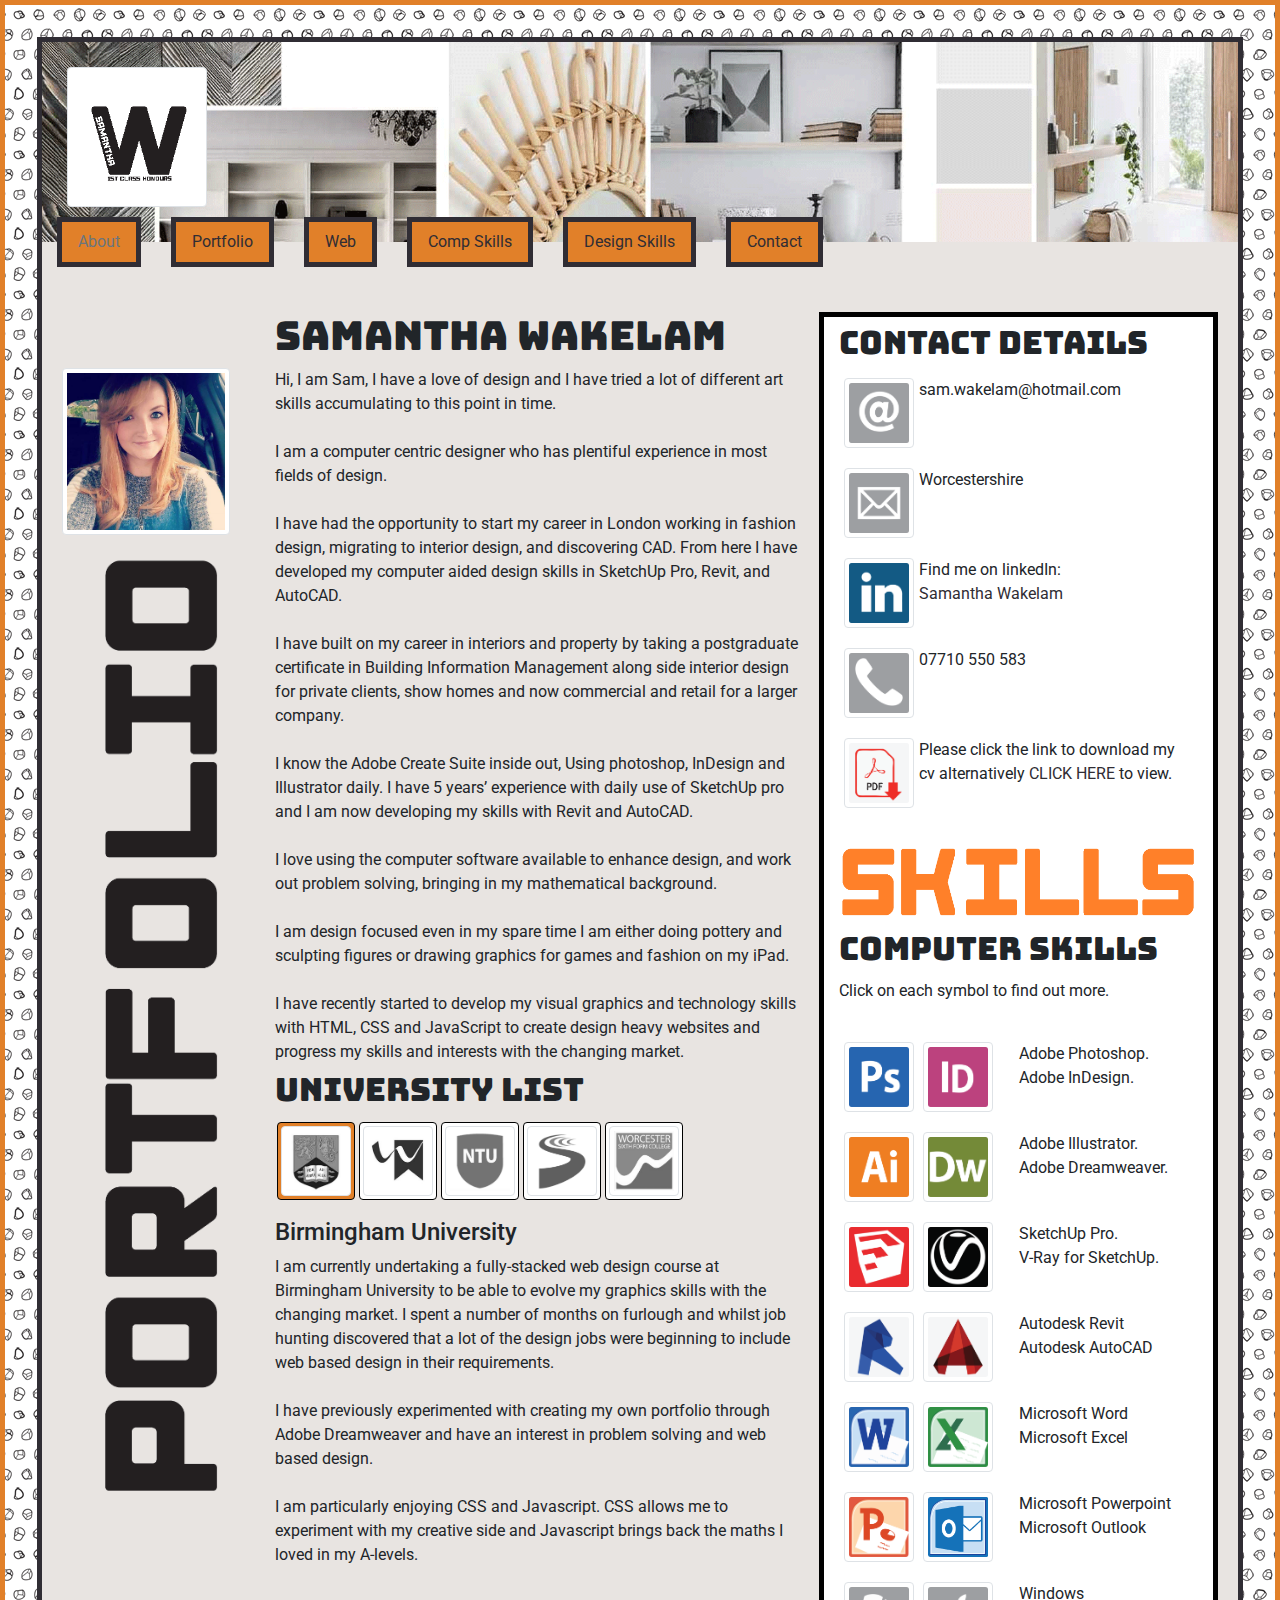
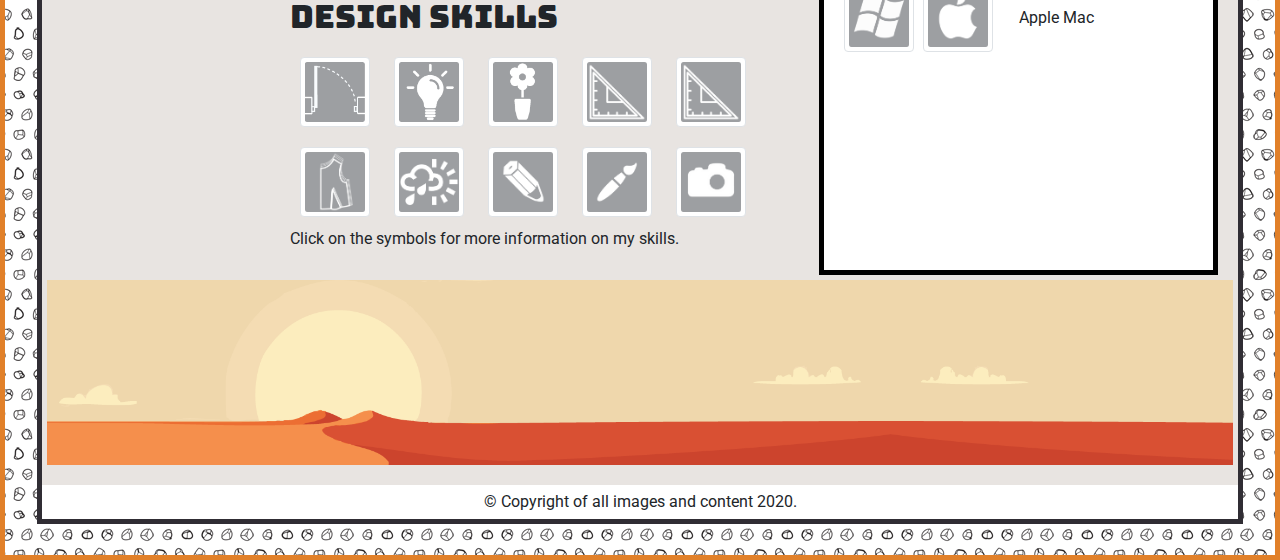
==== commit 3de86b53: "running validation" ====
--- a/index.html
+++ b/index.html
@@ -66,8 +66,8 @@
       <main class="col-md-10 col-sm-12">
         <div class="row row-nested">
           <section class="col-md-7 col-sm-12">
-            <h1>Samantha Wakelam</h1>
             <article class="paragraph">
+              <h1>Samantha Wakelam</h1>
               <p>Hi, I am Sam, I have a love of design and
                 I have tried a lot of different art skills accumulating to this point in time.
               </p>
@@ -100,7 +100,7 @@
             <div class="row row-nested ">
               <article class="col-12 no-padding">
                 <h2>University list</h2>
-                <ul id="university-list" class="nav nav-pills mb-3" id="pills-tab" role="tablist">
+                <ul id="university-list" class="nav nav-pills mb-3" role="tablist">
                   <li class="nav-item" role="presentation">
                     <a class="nav-link active nav-link-symbol" id="pills-brum-uni-tab" data-toggle="pill"
                       href="#pills-brum-uni" role="tab" aria-controls="pills-brum-uni" aria-selected="true">
--- a/assets/styles.css
+++ b/assets/styles.css
@@ -133,7 +133,7 @@
     padding: 0;
 }
 
-div.row, footer.row {
+.row {
     /* border: 1px solid blue; */
     min-width: 100px;
     min-height: 100px;
@@ -142,7 +142,7 @@
     padding: 5px;
 }
 
-div.row-nested {
+.row-nested {
   margin: 0;
   padding: 0px;
   /* border: 5px solid black; */
@@ -172,7 +172,7 @@
   padding: 0;
 }
 
-div.w-padding {
+.w-padding {
   padding: 0 15px;
 }
 
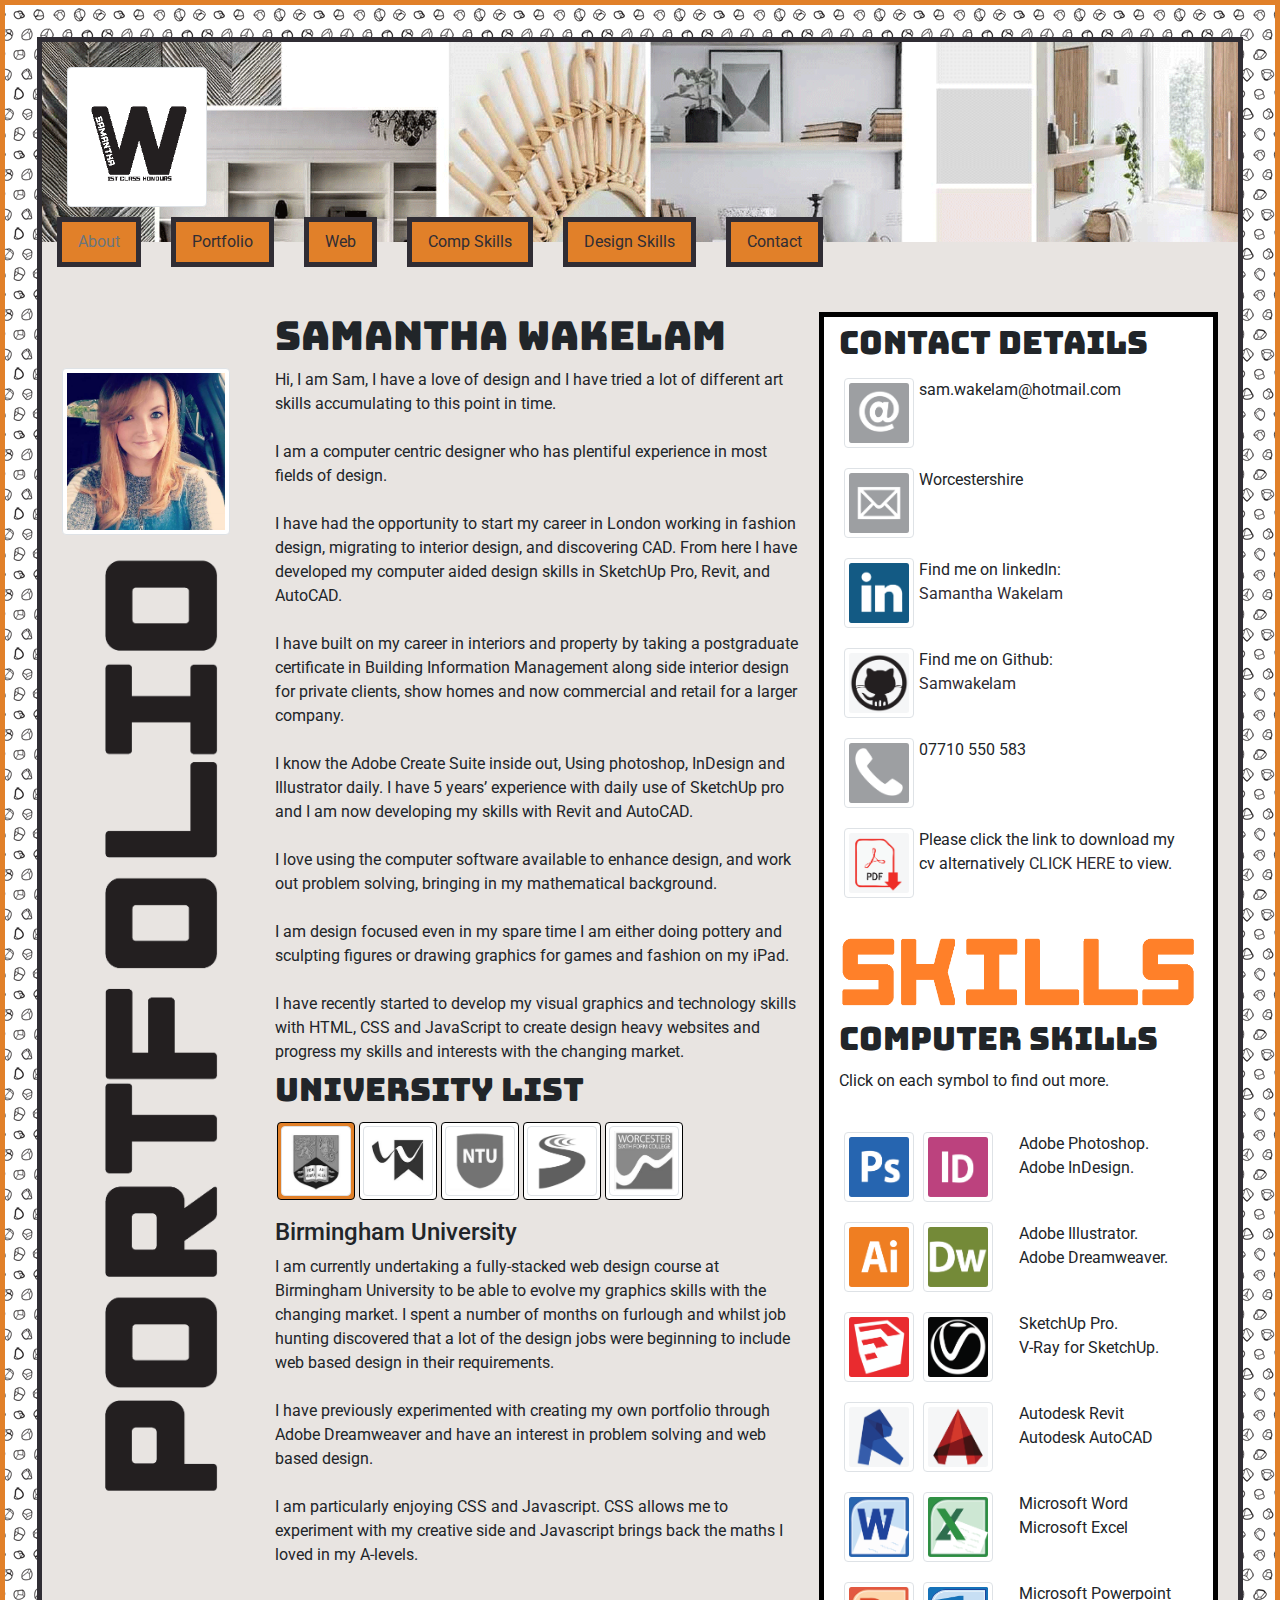
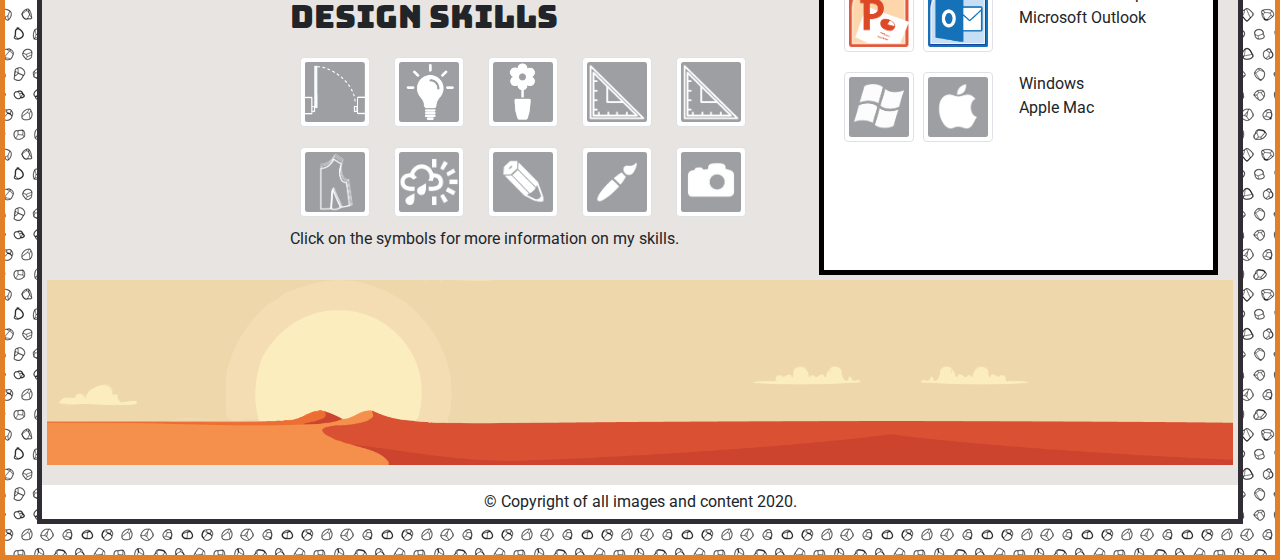
==== commit 8c1dab03: "week 16 useage improvemments and update" ====
--- a/index.html
+++ b/index.html
@@ -1,530 +1,998 @@
 <!DOCTYPE html>
 <html lang="en">
-
-<head>
-  <meta charset="UTF-8">
-  <meta name="viewport" content="width=, initial-scale=1.0">
-  <title>About Sam</title>
-
-  <!-- add icon link -->
-  <link rel="icon" href="assets/images/icon.png" type="image/x-icon" />
-
-  <!-- Style Sheets  -->
-  <link rel="stylesheet" href="assets/reset.css" />
-
-  <link rel="stylesheet" href="https://stackpath.bootstrapcdn.com/bootstrap/4.5.2/css/bootstrap.min.css"
-    integrity="sha384-JcKb8q3iqJ61gNV9KGb8thSsNjpSL0n8PARn9HuZOnIxN0hoP+VmmDGMN5t9UJ0Z" crossorigin="anonymous" />
-
-
-  <!-- Google fonts -->
-  <link
-    href="https://fonts.googleapis.com/css2?family=Bungee&family=Roboto:ital,wght@0,300;0,400;0,700;1,300;1,400;1,700&display=swap"
-    rel="stylesheet">
-
-  <link rel="stylesheet" href="assets/styles.css" />
-
-  <link rel="stylesheet" href="assets/index.css" />
-
-</head>
-
-<body>
-  <div id="main-body" class="container-fluid">
-    <header>
-      <div id="logo-container">
-        <img id="logo" class="img-thumbnail" src="assets/images/Logo.png" alt="Samantha Wakelam 1st class honours Logo">
-      </div>
-    </header>
-
-    <nav>
-      <ul class="main-nav nav">
-        <li class="nav-item">
-          <a class="nav-link breadcrumb-item active" href="index.html" aria-current="page">About</a>
-        </li>
-        <li class="nav-item">
-          <a class="nav-link" href="portfolio.html">Portfolio</a>
-        </li>
-        <li class="nav-item">
-          <a class="nav-link" href="web.html">Web</a>
-        </li>
-        <li class="nav-item">
-          <a class="nav-link" href="#computer-skills">Comp Skills</a>
-        </li>
-        <li class="nav-item">
-          <a class="nav-link" href="#design-skills">Design Skills</a>
-        </li>
-        <li class="nav-item">
-          <a class="nav-link" href="#contact-details">Contact</a>
-        </li>
-      </ul>
-    </nav>
-
-    <div class="row">
-      <div class="col-md-2 col-sm-12">
-        <img alt="Sam" class="width-100 title-align img-thumbnail" src="assets/images/sam.jpg" />
-        <img id="portfolio-title" alt="Portfolio" class="title" src="assets/images/titles/portfolio-left.png" />
-      </div>
-      <main class="col-md-10 col-sm-12">
-        <div class="row row-nested">
-          <section class="col-md-7 col-sm-12">
-            <article class="paragraph">
-              <h1>Samantha Wakelam</h1>
-              <p>Hi, I am Sam, I have a love of design and
-                I have tried a lot of different art skills accumulating to this point in time.
-              </p>
-              <br />
-              <p> I am a computer centric designer who has plentiful experience in most fields of design.</p>
-              <br />
-              <p>I have had the opportunity to start my career in London working in fashion design,
-                migrating to interior design, and discovering CAD. From here I have developed my computer
-                aided design skills in SketchUp Pro, Revit, and AutoCAD. </p>
-              <br />
-              <p> I have built on my career in interiors and property by taking a postgraduate
-                certificate in Building Information Management along side interior design for
-                private clients, show homes and now commercial and retail for a larger company. </p>
-              <br />
-              <p> I know the Adobe Create Suite inside out, Using photoshop, InDesign and Illustrator daily.
-                I have 5 years’ experience with daily use of SketchUp pro and I am now developing my skills
-                with Revit and AutoCAD. </p>
-              <br />
-              <p> I love using the computer software available to enhance design, and work out problem solving,
-                bringing in my mathematical background.</p>
-              <br />
-              <p>I am design focused even in my spare time I am either doing pottery and
-                sculpting figures or drawing graphics for games and fashion on my iPad.</p>
-              <br />
-              <p>I have recently started to develop my visual graphics and technology skills with HTML,
-                CSS and JavaScript to create design heavy websites and progress my skills and interests with the
-                changing market.</p>
-            </article>
-
-            <div class="row row-nested ">
-              <article class="col-12 no-padding">
-                <h2>University list</h2>
-                <ul id="university-list" class="nav nav-pills mb-3" role="tablist">
-                  <li class="nav-item" role="presentation">
-                    <a class="nav-link active nav-link-symbol" id="pills-brum-uni-tab" data-toggle="pill"
-                      href="#pills-brum-uni" role="tab" aria-controls="pills-brum-uni" aria-selected="true">
-                      <img alt="Birmingham University" class="symbol-uni img-thumbnail"
-                        src="assets/images/Symbols/brum-uni-bw.png" />
-                    </a>
-                  </li>
-                  <li class="nav-item" role="presentation">
-                    <a class="nav-link nav-link-symbol" id="pills-wolves-uni-tab" data-toggle="pill"
-                      href="#pills-wolves-uni" role="tab" aria-controls="pills-wolves-uni" aria-selected="false">
-                      <img alt="Wolverhampton University" class="symbol-uni img-thumbnail"
-                        src="assets/images/Symbols/wolves-uni-bw.png" />
-                    </a>
-                  </li>
-                  <li class="nav-item" role="presentation">
-                    <a class="nav-link nav-link-symbol" id="pills-notts-uni-tab" data-toggle="pill"
-                      href="#pills-notts-uni" role="tab" aria-controls="pills-notts-uni" aria-selected="false">
-                      <img alt="Nottingham University" class="symbol-uni img-thumbnail"
-                        src="assets/images/Symbols/notts-uni-bw.png" />
-                    </a>
-                  </li>
-                  <li class="nav-item" role="presentation">
-                    <a class="nav-link nav-link-symbol" id="pills-stour-tab" data-toggle="pill" href="#pills-stour"
-                      role="tab" aria-controls="pills-stour" aria-selected="false">
-                      <img alt="Stourbridge Collage" class="symbol-uni img-thumbnail"
-                        src="assets/images/Symbols/stour-bw.png" />
-                    </a>
-                  </li>
-                  <li class="nav-item" role="presentation">
-                    <a class="nav-link nav-link-symbol" id="pills-worce-tab" data-toggle="pill" href="#pills-worce"
-                      role="tab" aria-controls="pills-worce" aria-selected="false">
-                      <img alt="Worcester Sixthform Collage" class="symbol-uni img-thumbnail"
-                        src="assets/images/Symbols/wsfc-bw.png" />
-                    </a>
-                  </li>
-                </ul>
-
-                <div class="tab-content" id="pills-tabContent">
-
-                  <div class="tab-pane fade show active" id="pills-brum-uni" role="tabpanel"
-                    aria-labelledby="pills-brum-uni-tab">
-                    <div class="paragraph">
-                      <h4>Birmingham University</h4>
-                      <p>I am currently undertaking a fully-stacked web design
-                        course at Birmingham University to be able to evolve my graphics
-                        skills with the changing market.
-                        I spent a number of months on furlough and whilst job hunting discovered
-                        that a lot of the design jobs were beginning to include web based design in their
-                        requirements.
-                      </p>
-                      <br />
-                      <p>I have previously experimented with creating my own portfolio
-                        through Adobe Dreamweaver and have an interest in problem solving and web
-                        based design.
-                      </p>
-                      <br />
-                      <p> I am particularly enjoying CSS and Javascript. CSS allows me to experiment
-                        with my creative side and Javascript brings back the maths I loved in my A-levels.
-                      </p>
-                      <br />
+  <head>
+    <meta charset="UTF-8" />
+    <meta name="viewport" content="width=, initial-scale=1.0" />
+    <title>About Sam</title>
+
+    <!-- add icon link -->
+    <link rel="icon" href="assets/images/icon.png" type="image/x-icon" />
+
+    <!-- Style Sheets  -->
+    <link rel="stylesheet" href="assets/reset.css" />
+
+    <link
+      rel="stylesheet"
+      href="https://stackpath.bootstrapcdn.com/bootstrap/4.5.2/css/bootstrap.min.css"
+      integrity="sha384-JcKb8q3iqJ61gNV9KGb8thSsNjpSL0n8PARn9HuZOnIxN0hoP+VmmDGMN5t9UJ0Z"
+      crossorigin="anonymous"
+    />
+
+    <!-- Google fonts -->
+    <link
+      href="https://fonts.googleapis.com/css2?family=Bungee&family=Roboto:ital,wght@0,300;0,400;0,700;1,300;1,400;1,700&display=swap"
+      rel="stylesheet"
+    />
+
+    <link rel="stylesheet" href="assets/styles.css" />
+
+    <link rel="stylesheet" href="assets/index.css" />
+  </head>
+
+  <body>
+    <div id="main-body" class="container-fluid">
+      <header>
+        <div id="logo-container">
+          <img
+            id="logo"
+            class="img-thumbnail"
+            src="assets/images/Logo.png"
+            alt="Samantha Wakelam 1st class honours Logo"
+          />
+        </div>
+      </header>
+
+      <nav>
+        <ul class="main-nav nav">
+          <li class="nav-item">
+            <a
+              class="nav-link breadcrumb-item active"
+              href="index.html"
+              aria-current="page"
+              >About</a
+            >
+          </li>
+          <li class="nav-item">
+            <a class="nav-link" href="portfolio.html">Portfolio</a>
+          </li>
+          <li class="nav-item">
+            <a class="nav-link" href="web.html">Web</a>
+          </li>
+          <li class="nav-item">
+            <a class="nav-link" href="#computer-skills">Comp Skills</a>
+          </li>
+          <li class="nav-item">
+            <a class="nav-link" href="#design-skills">Design Skills</a>
+          </li>
+          <li class="nav-item">
+            <a class="nav-link" href="#contact-details">Contact</a>
+          </li>
+        </ul>
+      </nav>
+
+      <div class="row">
+        <div class="col-md-2 col-sm-12">
+          <img
+            alt="Sam"
+            class="width-100 title-align img-thumbnail"
+            src="assets/images/sam.jpg"
+          />
+          <img
+            id="portfolio-title"
+            alt="Portfolio"
+            class="title"
+            src="assets/images/titles/portfolio-left.png"
+          />
+        </div>
+        <main class="col-md-10 col-sm-12">
+          <div class="row row-nested">
+            <section class="col-md-7 col-sm-12">
+              <article class="paragraph">
+                <h1>Samantha Wakelam</h1>
+                <p>
+                  Hi, I am Sam, I have a love of design and I have tried a lot
+                  of different art skills accumulating to this point in time.
+                </p>
+                <br />
+                <p>
+                  I am a computer centric designer who has plentiful experience
+                  in most fields of design.
+                </p>
+                <br />
+                <p>
+                  I have had the opportunity to start my career in London
+                  working in fashion design, migrating to interior design, and
+                  discovering CAD. From here I have developed my computer aided
+                  design skills in SketchUp Pro, Revit, and AutoCAD.
+                </p>
+                <br />
+                <p>
+                  I have built on my career in interiors and property by taking
+                  a postgraduate certificate in Building Information Management
+                  along side interior design for private clients, show homes and
+                  now commercial and retail for a larger company.
+                </p>
+                <br />
+                <p>
+                  I know the Adobe Create Suite inside out, Using photoshop,
+                  InDesign and Illustrator daily. I have 5 years’ experience
+                  with daily use of SketchUp pro and I am now developing my
+                  skills with Revit and AutoCAD.
+                </p>
+                <br />
+                <p>
+                  I love using the computer software available to enhance
+                  design, and work out problem solving, bringing in my
+                  mathematical background.
+                </p>
+                <br />
+                <p>
+                  I am design focused even in my spare time I am either doing
+                  pottery and sculpting figures or drawing graphics for games
+                  and fashion on my iPad.
+                </p>
+                <br />
+                <p>
+                  I have recently started to develop my visual graphics and
+                  technology skills with HTML, CSS and JavaScript to create
+                  design heavy websites and progress my skills and interests
+                  with the changing market.
+                </p>
+              </article>
+
+              <div class="row row-nested">
+                <article class="col-12 no-padding">
+                  <h2>University list</h2>
+                  <ul
+                    id="university-list"
+                    class="nav nav-pills mb-3"
+                    role="tablist"
+                  >
+                    <li class="nav-item" role="presentation">
+                      <a
+                        class="nav-link active nav-link-symbol"
+                        id="pills-brum-uni-tab"
+                        data-toggle="pill"
+                        href="#pills-brum-uni"
+                        role="tab"
+                        aria-controls="pills-brum-uni"
+                        aria-selected="true"
+                      >
+                        <img
+                          alt="Birmingham University"
+                          class="symbol-uni img-thumbnail"
+                          src="assets/images/Symbols/brum-uni-bw.png"
+                        />
+                      </a>
+                    </li>
+                    <li class="nav-item" role="presentation">
+                      <a
+                        class="nav-link nav-link-symbol"
+                        id="pills-wolves-uni-tab"
+                        data-toggle="pill"
+                        href="#pills-wolves-uni"
+                        role="tab"
+                        aria-controls="pills-wolves-uni"
+                        aria-selected="false"
+                      >
+                        <img
+                          alt="Wolverhampton University"
+                          class="symbol-uni img-thumbnail"
+                          src="assets/images/Symbols/wolves-uni-bw.png"
+                        />
+                      </a>
+                    </li>
+                    <li class="nav-item" role="presentation">
+                      <a
+                        class="nav-link nav-link-symbol"
+                        id="pills-notts-uni-tab"
+                        data-toggle="pill"
+                        href="#pills-notts-uni"
+                        role="tab"
+                        aria-controls="pills-notts-uni"
+                        aria-selected="false"
+                      >
+                        <img
+                          alt="Nottingham University"
+                          class="symbol-uni img-thumbnail"
+                          src="assets/images/Symbols/notts-uni-bw.png"
+                        />
+                      </a>
+                    </li>
+                    <li class="nav-item" role="presentation">
+                      <a
+                        class="nav-link nav-link-symbol"
+                        id="pills-stour-tab"
+                        data-toggle="pill"
+                        href="#pills-stour"
+                        role="tab"
+                        aria-controls="pills-stour"
+                        aria-selected="false"
+                      >
+                        <img
+                          alt="Stourbridge Collage"
+                          class="symbol-uni img-thumbnail"
+                          src="assets/images/Symbols/stour-bw.png"
+                        />
+                      </a>
+                    </li>
+                    <li class="nav-item" role="presentation">
+                      <a
+                        class="nav-link nav-link-symbol"
+                        id="pills-worce-tab"
+                        data-toggle="pill"
+                        href="#pills-worce"
+                        role="tab"
+                        aria-controls="pills-worce"
+                        aria-selected="false"
+                      >
+                        <img
+                          alt="Worcester Sixthform Collage"
+                          class="symbol-uni img-thumbnail"
+                          src="assets/images/Symbols/wsfc-bw.png"
+                        />
+                      </a>
+                    </li>
+                  </ul>
+
+                  <div class="tab-content" id="pills-tabContent">
+                    <div
+                      class="tab-pane fade show active"
+                      id="pills-brum-uni"
+                      role="tabpanel"
+                      aria-labelledby="pills-brum-uni-tab"
+                    >
+                      <div class="paragraph">
+                        <h4>Birmingham University</h4>
+                        <p>
+                          I am currently undertaking a fully-stacked web design
+                          course at Birmingham University to be able to evolve
+                          my graphics skills with the changing market. I spent a
+                          number of months on furlough and whilst job hunting
+                          discovered that a lot of the design jobs were
+                          beginning to include web based design in their
+                          requirements.
+                        </p>
+                        <br />
+                        <p>
+                          I have previously experimented with creating my own
+                          portfolio through Adobe Dreamweaver and have an
+                          interest in problem solving and web based design.
+                        </p>
+                        <br />
+                        <p>
+                          I am particularly enjoying CSS and Javascript. CSS
+                          allows me to experiment with my creative side and
+                          Javascript brings back the maths I loved in my
+                          A-levels.
+                        </p>
+                        <br />
+                      </div>
                     </div>
-                  </div>
-
-                  <div class="tab-pane fade" id="pills-wolves-uni" role="tabpanel"
-                    aria-labelledby="pills-wolves-uni-tab">
-                    <div class="paragraph">
-                      <h4>Wolverhampton University</h4>
-                      <p> I completed a Building information Management postgraduate certificate with a
-                        solid 89% pass rate across all modules.
-                      </p>
-                      <br />
-                      <p>Whilst working in Interior Design I wanted to further my technical
-                        understanding of the industry and undertook a postgraduate certificate in Building
-                        Information Management. This teams perfectly with my organisational skills and enjoyment
-                        of using CAD and 3D based design software.
-                      </p>
-                      <br />
-                      <p>This allowed me an insight into the Autodesk software that my industry
-                        required and allowed me to experience Industry standards and technologies
-                        to build into my repertoire for property.
-                      </p>
-                      <br />
+
+                    <div
+                      class="tab-pane fade"
+                      id="pills-wolves-uni"
+                      role="tabpanel"
+                      aria-labelledby="pills-wolves-uni-tab"
+                    >
+                      <div class="paragraph">
+                        <h4>Wolverhampton University</h4>
+                        <p>
+                          I completed a Building information Management
+                          postgraduate certificate with a solid 89% pass rate
+                          across all modules.
+                        </p>
+                        <br />
+                        <p>
+                          Whilst working in Interior Design I wanted to further
+                          my technical understanding of the industry and
+                          undertook a postgraduate certificate in Building
+                          Information Management. This teams perfectly with my
+                          organisational skills and enjoyment of using CAD and
+                          3D based design software.
+                        </p>
+                        <br />
+                        <p>
+                          This allowed me an insight into the Autodesk software
+                          that my industry required and allowed me to experience
+                          Industry standards and technologies to build into my
+                          repertoire for property.
+                        </p>
+                        <br />
+                      </div>
                     </div>
-                  </div>
-
-                  <div class="tab-pane fade" id="pills-notts-uni" role="tabpanel" aria-labelledby="pills-notts-uni-tab">
-                    <div class="paragraph">
-                      <h4>Nottingham Trent University</h4>
-                      <p> I have a 1st Class Hons in Fashion Design.
-                      </p>
-                      <br />
-                      <p>My key skill was technical pattern cutting and computer CAD work for specifications,
-                        using highly creative problem-solving solutions. I love the challenge of this and have
-                        the visual capacity to create a 2D pattern for a 3D object, engaging the mathematical skills
-                        I enjoyed in my A-levels.
-                      </p>
-                      <br />
+
+                    <div
+                      class="tab-pane fade"
+                      id="pills-notts-uni"
+                      role="tabpanel"
+                      aria-labelledby="pills-notts-uni-tab"
+                    >
+                      <div class="paragraph">
+                        <h4>Nottingham Trent University</h4>
+                        <p>I have a 1st Class Hons in Fashion Design.</p>
+                        <br />
+                        <p>
+                          My key skill was technical pattern cutting and
+                          computer CAD work for specifications, using highly
+                          creative problem-solving solutions. I love the
+                          challenge of this and have the visual capacity to
+                          create a 2D pattern for a 3D object, engaging the
+                          mathematical skills I enjoyed in my A-levels.
+                        </p>
+                        <br />
+                      </div>
                     </div>
-                  </div>
-
-                  <div class="tab-pane fade" id="pills-stour" role="tabpanel" aria-labelledby="pills-stour-tab">
-                    <div class="paragraph">
-                      <h4>Stourbridge Collage</h4>
-                      <p> Foundation year at art collage</p>
-                      <br />
-                      <p> Distinction for the full course. </p>
-                      <p> Including a certificate in drawing</p>
-                      <br />
-                      <p> The collage are acredited by the UAL (university of the arts London)</p>
-                      <br />
+
+                    <div
+                      class="tab-pane fade"
+                      id="pills-stour"
+                      role="tabpanel"
+                      aria-labelledby="pills-stour-tab"
+                    >
+                      <div class="paragraph">
+                        <h4>Stourbridge Collage</h4>
+                        <p>Foundation year at art collage</p>
+                        <br />
+                        <p>Distinction for the full course.</p>
+                        <p>Including a certificate in drawing</p>
+                        <br />
+                        <p>
+                          The collage are acredited by the UAL (university of
+                          the arts London)
+                        </p>
+                        <br />
+                      </div>
                     </div>
-                  </div>
-
-                  <div class="tab-pane fade" id="pills-worce" role="tabpanel" aria-labelledby="pills-worce-tab">
-                    <div class="paragraph">
-                      <h4>Worcester Sixthform Collage</h4>
-                      <p> Maths - A</p>
-                      <p> Further Maths - B</p>
-                      <p> Physics - B</p>
-                      <p> Art Textiles - A</p>
-                      <br />
-                      <p> I acheived my full Maths A-level in the first year of collage and then
-                        continued in my second year to acheive the full further maths A-level. </p>
-                      <br />
-                      <p> I chose not to drop any subjects in my final year and have 4 strong A-level results. </p>
-                      <br />
+
+                    <div
+                      class="tab-pane fade"
+                      id="pills-worce"
+                      role="tabpanel"
+                      aria-labelledby="pills-worce-tab"
+                    >
+                      <div class="paragraph">
+                        <h4>Worcester Sixthform Collage</h4>
+                        <p>Maths - A</p>
+                        <p>Further Maths - B</p>
+                        <p>Physics - B</p>
+                        <p>Art Textiles - A</p>
+                        <br />
+                        <p>
+                          I acheived my full Maths A-level in the first year of
+                          collage and then continued in my second year to
+                          acheive the full further maths A-level.
+                        </p>
+                        <br />
+                        <p>
+                          I chose not to drop any subjects in my final year and
+                          have 4 strong A-level results.
+                        </p>
+                        <br />
+                      </div>
                     </div>
-                  </div>
-                  <!-- end of tab content -->
+                    <!-- end of tab content -->
+                  </div>
+                  <!-- end of sub colum 12 university list -->
+                </article>
+                <!-- end of nested row -->
+              </div>
+              <article class="row-nested w-padding">
+                <h2 id="design-skills" class="">Design Skills</h2>
+                <div class="design-skills">
+                  <a
+                    tabindex="0"
+                    data-toggle="popover"
+                    data-trigger="focus"
+                    title="Space Planning"
+                    data-content="I use space planning in all areas of Interior design."
+                  >
+                    <img
+                      alt="space-planning"
+                      class="symbol img-thumbnail"
+                      src="assets/images/Symbols/space-planning.png"
+                    />
+                  </a>
+
+                  <a
+                    tabindex="0"
+                    data-toggle="popover"
+                    data-trigger="focus"
+                    title="Lighting Design"
+                    data-content="I can draw and create eletrical plans for lighting design and other functionality for your home."
+                  >
+                    <img
+                      alt="Lighting design"
+                      class="symbol img-thumbnail"
+                      src="assets/images/Symbols/lightbulb.png"
+                    />
+                  </a>
+
+                  <a
+                    tabindex="0"
+                    data-toggle="popover"
+                    data-trigger="focus"
+                    title="Interior styling"
+                    data-content="I have enhanced my skills in styling by reading lots of books from other well known designers and stylists."
+                  >
+                    <img
+                      alt="Interior styling"
+                      class="symbol img-thumbnail"
+                      src="assets/images/Symbols/styling.png"
+                    />
+                  </a>
+
+                  <a
+                    tabindex="0"
+                    data-toggle="popover"
+                    data-trigger="focus"
+                    title="Furniture Design"
+                    data-content="I can design and create 3D visuals of furniture to perfectly fit your space and needs."
+                  >
+                    <img
+                      alt="Furniture Design"
+                      class="symbol img-thumbnail"
+                      src="assets/images/Symbols/Pattern-Cutting.png"
+                    />
+                  </a>
+
+                  <a
+                    tabindex="0"
+                    data-toggle="popover"
+                    data-trigger="focus"
+                    title="Pattern Cutting"
+                    data-content="My key skill at university, it utilises mathmatical problem solving to create complex 3D forms with fabric."
+                  >
+                    <img
+                      alt="pattern cutting"
+                      class="symbol img-thumbnail"
+                      src="assets/images/Symbols/Pattern-Cutting.png"
+                    />
+                  </a>
+
+                  <a
+                    tabindex="0"
+                    data-toggle="popover"
+                    data-trigger="focus"
+                    title="Pattern Grading"
+                    data-content="I can enlarge and decrease the patterns for different size requirments"
+                  >
+                    <img
+                      alt="pattern grading"
+                      class="symbol img-thumbnail"
+                      src="assets/images/Symbols/pattern-graging.png"
+                    />
+                  </a>
+
+                  <a
+                    tabindex="0"
+                    data-toggle="popover"
+                    data-trigger="focus"
+                    title="Trend Forecasting"
+                    data-content="I have been required to look into forecasting to help the rest of the design team keep up to date with new trends in the market."
+                  >
+                    <img
+                      alt="Trend Forecasting"
+                      class="symbol img-thumbnail"
+                      src="assets/images/Symbols/Forecasting.png"
+                    />
+                  </a>
+
+                  <a
+                    tabindex="0"
+                    data-toggle="popover"
+                    data-trigger="focus"
+                    title="Drawing"
+                    data-content="I have a certificate in drawing from the UAL"
+                  >
+                    <img
+                      alt="Pencil"
+                      class="symbol img-thumbnail"
+                      src="assets/images/Symbols/Pencil.png"
+                    />
+                  </a>
+
+                  <a
+                    tabindex="0"
+                    data-toggle="popover"
+                    data-trigger="focus"
+                    title="Illustration"
+                    data-content="I spend alot of my time doing illustrations of anything. Recently I have been illustrating a board game design."
+                  >
+                    <img
+                      alt="Paintbrush"
+                      class="symbol img-thumbnail"
+                      src="assets/images/Symbols/Paint-brush.png"
+                    />
+                  </a>
+
+                  <a
+                    tabindex="0"
+                    data-toggle="popover"
+                    data-trigger="focus"
+                    title="Photography"
+                    data-content="I placed in a couple of competitions at the local club including one 1st place entry."
+                  >
+                    <img
+                      alt="Photography"
+                      class="symbol img-thumbnail"
+                      src="assets/images/Symbols/Photography.png"
+                    />
+                  </a>
+
+                  <p>Click on the symbols for more information on my skills.</p>
+                  <br />
                 </div>
-                <!-- end of sub colum 12 university list -->
               </article>
-              <!-- end of nested row -->
-            </div>
-            <article class="row-nested w-padding">
-              <h2 id="design-skills" class="">Design Skills</h2>
-              <div class="design-skills">
-                <a data-toggle="popover" title="Space Planning"
-                  data-content="I use space planning in all areas of Interior design.">
-                  <img alt="space-planning" class="symbol img-thumbnail"
-                    src="assets/images/Symbols/space-planning.png" />
+              <!-- end of col-7 -->
+            </section>
+
+            <aside class="col-md-5 col-sm-12 white-background black-border">
+              <h2 id="contact-details">Contact Details</h2>
+              <div class="paragraph-details">
+                <img
+                  alt="Email"
+                  class="symbol img-thumbnail float-left"
+                  src="assets/images/Symbols/Email.png"
+                />
+                <p>sam.wakelam@hotmail.com</p>
+              </div>
+              <div class="paragraph-details">
+                <img
+                  alt="Address"
+                  class="symbol img-thumbnail float-left"
+                  src="assets/images/Symbols/address.png"
+                />
+                <p>Worcestershire</p>
+              </div>
+              <div class="paragraph-details">
+                <img
+                  alt="Linkedin"
+                  class="symbol img-thumbnail float-left"
+                  src="assets/images/Symbols/Linked-In.png"
+                />
+                <p>
+                  Find me on linkedIn:<br />
+                  <a
+                    target="_blank"
+                    class="detail-link"
+                    href="https://www.linkedin.com/in/samantha-wakelam-b41a8748/"
+                    >Samantha Wakelam</a
+                  >
+                </p>
+              </div>
+              <div class="paragraph-details">
+                <img
+                  alt="Github"
+                  class="symbol img-thumbnail float-left"
+                  src="assets/images/Symbols/github.png"
+                />
+                <p>
+                  Find me on Github:<br />
+                  <a
+                    target="_blank"
+                    class="detail-link"
+                    href="https://github.com/Samwakelam"
+                    >Samwakelam</a
+                  >
+                </p>
+              </div>
+              <div class="paragraph-details">
+                <img
+                  alt="Telephone"
+                  class="symbol img-thumbnail float-left"
+                  src="assets/images/Symbols/Telephone.png"
+                />
+                <p>07710 550 583</p>
+              </div>
+              <div class="paragraph-details">
+                <a
+                  href="assets/Downloads/Samantha-Wakelam-Cv-2021.pdf"
+                  download
+                >
+                  <img
+                    alt="Telephone"
+                    class="symbol img-thumbnail float-left"
+                    src="assets/images/Symbols/PDF-download.png"
+                  />
                 </a>
-
-                <a data-toggle="popover" title="Lighting Design"
-                  data-content="I can draw and create eletrical plans for lighting design and other functionality for your home.">
-                  <img alt="Lighting design" class="symbol img-thumbnail" src="assets/images/Symbols/lightbulb.png" />
-                </a>
-
-                <a data-toggle="popover" title="Interior styling"
-                  data-content="I have enhanced my skills in styling by reading lots of books from other well known designers and stylists.">
-                  <img alt="Interior styling" class="symbol img-thumbnail" src="assets/images/Symbols/styling.png" />
-                </a>
-
-                <a data-toggle="popover" title="Furniture Design"
-                  data-content="I can design and create 3D visuals of furniture to perfectly fit your space and needs.">
-                  <img alt="Furniture Design" class="symbol img-thumbnail"
-                    src="assets/images/Symbols/Pattern-Cutting.png" />
-                </a>
-
-                <a data-toggle="popover" title="Pattern Cutting"
-                  data-content="My key skill at university, it utilises mathmatical problem solving to create complex 3D forms with fabric.">
-                  <img alt="pattern cutting" class="symbol img-thumbnail"
-                    src="assets/images/Symbols/Pattern-Cutting.png" />
-                </a>
-
-                <a data-toggle="popover" title="Pattern Grading"
-                  data-content="I can enlarge and decrease the patterns for different size requirments">
-                  <img alt="pattern grading" class="symbol img-thumbnail"
-                    src="assets/images/Symbols/pattern-graging.png" />
-                </a>
-
-                <a data-toggle="popover" title="Trend Forecasting"
-                  data-content="I have been required to look into forecasting to help the rest of the design team keep up to date with new trends in the market.">
-                  <img alt="Trend Forecasting" class="symbol img-thumbnail"
-                    src="assets/images/Symbols/Forecasting.png" />
-                </a>
-
-                <a data-toggle="popover" title="Drawing" data-content="I have a certificate in drawing from the UAL">
-                  <img alt="Pencil" class="symbol img-thumbnail" src="assets/images/Symbols/Pencil.png" />
-                </a>
-
-                <a data-toggle="popover" title="Illustration"
-                  data-content="I spend alot of my time doing illustrations of anything. Recently I have been illustrating a board game design.">
-                  <img alt="Paintbrush" class="symbol img-thumbnail" src="assets/images/Symbols/Paint-brush.png" />
-                </a>
-
-                <a data-toggle="popover" title="Photography"
-                  data-content="I placed in a couple of competitions at the local club including one 1st place entry.">
-                  <img alt="Photography" class="symbol img-thumbnail" src="assets/images/Symbols/Photography.png" />
-                </a>
-
-                <p>Click on the symbols for more information on my skills. </p>
-                <br />
-              </div>
-            </article>
-            <!-- end of col-7 -->
-          </section>
-
-          <aside class="col-md-5 col-sm-12 white-background black-border">
-            <h2 id="contact-details">Contact Details </h2>
-            <div class="paragraph-details">
-              <img alt="Email" class="symbol img-thumbnail float-left" src="assets/images/Symbols/Email.png" />
-              <p>sam.wakelam@hotmail.com</p>
-            </div>
-            <div class="paragraph-details">
-              <img alt="Address" class="symbol img-thumbnail float-left" src="assets/images/Symbols/address.png" />
-              <p>Worcestershire</p>
-            </div>
-            <div class="paragraph-details">
-              <img alt="Linkedin" class="symbol img-thumbnail float-left" src="assets/images/Symbols/Linked-In.png" />
-              <p>Find me on linkedIn:<br /> <a target="_blank" class="detail-link"
-                  href="https://www.linkedin.com/in/samantha-wakelam-b41a8748/">Samantha
-                  Wakelam</a> </p>
-            </div>
-            <div class="paragraph-details">
-              <img alt="Telephone" class="symbol img-thumbnail float-left" src="assets/images/Symbols/Telephone.png" />
-              <p>07710 550 583</p>
-            </div>
-            <div class="paragraph-details">
-              <a href="assets/Downloads/Samantha-Wakelam-Cv-2020.pdf" download><img alt="Telephone"
-                  class="symbol img-thumbnail float-left" src="assets/images/Symbols/PDF-download.png" /></a>
-              <p>Please click the link to download my cv alternatively
-                <a class="detail-link" data-toggle="modal" data-target="#exampleModal">
-                  CLICK HERE
-                </a>
-                to view.
-              </p>
-              <!-- modal -->
-              <div class="modal fade" id="exampleModal" tabindex="-1" aria-labelledby="exampleModalLabel"
-                aria-hidden="true">
-                <div class="modal-dialog modal-xl modal-dialog-centered modal-dialog-scrollable">
-                  <div class="modal-content">
-                    <div class="modal-header">
-                      <button type="button" class="close" data-dismiss="modal" aria-label="Close">
-                        <span aria-hidden="true">&times;</span>
-                      </button>
+                <p>
+                  Please click the link to download my cv alternatively
+                  <a
+                    class="detail-link"
+                    data-toggle="modal"
+                    data-target="#exampleModal"
+                  >
+                    CLICK HERE
+                  </a>
+                  to view.
+                </p>
+                <!-- modal -->
+                <div
+                  class="modal fade"
+                  id="exampleModal"
+                  tabindex="-1"
+                  aria-labelledby="exampleModalLabel"
+                  aria-hidden="true"
+                >
+                  <div
+                    class="modal-dialog modal-xl modal-dialog-centered modal-dialog-scrollable"
+                  >
+                    <div class="modal-content">
+                      <div class="modal-header">
+                        <button
+                          type="button"
+                          class="close"
+                          data-dismiss="modal"
+                          aria-label="Close"
+                        >
+                          <span aria-hidden="true">&times;</span>
+                        </button>
+                      </div>
+                      <div class="modal-body">
+                        <div
+                          id="carouselExampleIndicators"
+                          class="carousel slide"
+                          data-ride="carousel"
+                        >
+                          <ol class="carousel-indicators">
+                            <li
+                              data-target="#carouselExampleIndicators"
+                              data-slide-to="0"
+                              class="active"
+                            ></li>
+                            <li
+                              data-target="#carouselExampleIndicators"
+                              data-slide-to="1"
+                            ></li>
+                          </ol>
+                          <div class="carousel-inner">
+                            <div class="carousel-item active">
+                              <img
+                                src="assets/Downloads/Samantha-Wakelam-Cv-2021-p1.jpg"
+                                class="d-block w-100"
+                                alt="CV page 1"
+                              />
+                            </div>
+                            <div class="carousel-item">
+                              <img
+                                src="assets/Downloads/Samantha-Wakelam-Cv-2021-p2.jpg"
+                                class="d-block w-100"
+                                alt="CV page 2"
+                              />
+                            </div>
+                          </div>
+                          <a
+                            class="carousel-control-prev"
+                            href="#carouselExampleIndicators"
+                            role="button"
+                            data-slide="prev"
+                          >
+                            <span
+                              class="carousel-control-prev-icon"
+                              aria-hidden="true"
+                            ></span>
+                            <span class="sr-only">Previous</span>
+                          </a>
+                          <a
+                            class="carousel-control-next"
+                            href="#carouselExampleIndicators"
+                            role="button"
+                            data-slide="next"
+                          >
+                            <span
+                              class="carousel-control-next-icon"
+                              aria-hidden="true"
+                            ></span>
+                            <span class="sr-only">Next</span>
+                          </a>
+                          <!-- end of carousel -->
+                        </div>
+                        <!-- end of model body -->
+                      </div>
+                      <!-- end of model-content -->
                     </div>
-                    <div class="modal-body">
-                      <div id="carouselExampleIndicators" class="carousel slide" data-ride="carousel">
-                        <ol class="carousel-indicators">
-                          <li data-target="#carouselExampleIndicators" data-slide-to="0" class="active"></li>
-                          <li data-target="#carouselExampleIndicators" data-slide-to="1"></li>
-                        </ol>
-                        <div class="carousel-inner">
-                          <div class="carousel-item active">
-                            <img src="assets/Downloads/Samantha-Wakelam-Cv-2020-p1.jpg" class="d-block w-100"
-                              alt="CV page 1" />
-                          </div>
-                          <div class="carousel-item">
-                            <img src="assets/Downloads/Samantha-Wakelam-Cv-2020-p2.jpg" class="d-block w-100"
-                              alt="CV page 2" />
-                          </div>
-                        </div>
-                        <a class="carousel-control-prev" href="#carouselExampleIndicators" role="button"
-                          data-slide="prev">
-                          <span class="carousel-control-prev-icon" aria-hidden="true"></span>
-                          <span class="sr-only">Previous</span>
-                        </a>
-                        <a class="carousel-control-next" href="#carouselExampleIndicators" role="button"
-                          data-slide="next">
-                          <span class="carousel-control-next-icon" aria-hidden="true"></span>
-                          <span class="sr-only">Next</span>
-                        </a>
-                        <!-- end of carousel -->
-                      </div>
-                      <!-- end of model body -->
-                    </div>
-                    <!-- end of model-content -->
-                  </div>
-                </div>
-                <!-- end of model -->
-              </div>
-            </div>
-
-            <div class="row row-nested">
-              <img id="skills" class="title" alt="Skills" src="assets/images/titles/skills-orange.png" />
-            </div>
-
-            <div class="row-nested">
-              <h2 id="computer-skills" class="">Computer skills</h2>
-              <p> Click on each symbol to find out more. </p>
-              <br/>
-              <div class="row row-nested paragraph-details">
-                <div class="col-lg-6 col-md-12 no-padding">
-                  <a data-toggle="popover" title="Photoshop" data-content="I use photoshop daily creating renders for work. 
-                  I also use Photoshop in my own time to imporeve my photographs or for graphics projects of my own.">
-                    <img alt="Photoshop" class="symbol img-thumbnail" src="assets/images/Symbols/Photoshop.png" />
-                  </a>
-                  <a data-toggle="popover" title="InDesign"
-                    data-content="I use InDesign for all things graphical layout and planning.">
-                    <img alt="InDesign" class="symbol img-thumbnail" src="assets/images/Symbols/Indesign.png" />
-                  </a>
-                </div>
-                <div class="col-lg-6 col-md-12 no-padding">
-                  <p> Adobe Photoshop. </p>
-                  <p> Adobe InDesign. </p>
+                  </div>
+                  <!-- end of model -->
                 </div>
               </div>
 
-
-              <div class="row row-nested paragraph-details">
-                <div class="col-lg-6 col-md-12 no-padding">
-                  <a data-toggle="popover" title="Illustrator"
-                    data-content="I have used Illustrator for all of the graphics on this website.">
-                    <img alt="Illustrator" class="symbol img-thumbnail" src="assets/images/Symbols/Illustrator.png" />
-                  </a>
-                  <a data-toggle="popover" title="Dreamweaver"
-                    data-content="I used Dreamweaver for my first online portfolio website.
-                      I am now studying Fullstacked coding as I descovered a real interest for the mathmatical side of creative problem solving.">
-                    <img alt="Dreamweaver" class="symbol img-thumbnail" src="assets/images/Symbols/Dreamweaver.png" />
-                  </a>
+              <div class="row row-nested">
+                <img
+                  id="skills"
+                  class="title"
+                  alt="Skills"
+                  src="assets/images/titles/skills-orange.png"
+                />
+              </div>
+
+              <div class="row-nested">
+                <h2 id="computer-skills" class="">Computer skills</h2>
+                <p>Click on each symbol to find out more.</p>
+                <br />
+                <div class="row row-nested paragraph-details">
+                  <div class="col-lg-6 col-md-12 col-sm-6 col no-padding">
+                    <a
+                      tabindex="0"
+                      data-toggle="popover"
+                      data-trigger="focus"
+                      title="Photoshop"
+                      data-content="I use photoshop daily creating renders for work. 
+                  I also use Photoshop in my own time to imporeve my photographs or for graphics projects of my own."
+                    >
+                      <img
+                        alt="Photoshop"
+                        class="symbol img-thumbnail"
+                        src="assets/images/Symbols/Photoshop.png"
+                      />
+                    </a>
+                    <a
+                      tabindex="0"
+                      data-toggle="popover"
+                      data-trigger="focus"
+                      title="InDesign"
+                      data-content="I use InDesign for all things graphical layout and planning."
+                    >
+                      <img
+                        alt="InDesign"
+                        class="symbol img-thumbnail"
+                        src="assets/images/Symbols/Indesign.png"
+                      />
+                    </a>
+                  </div>
+                  <div class="col-lg-6 col-md-12 col-sm-6 col no-padding">
+                    <p>Adobe Photoshop.</p>
+                    <p>Adobe InDesign.</p>
+                  </div>
                 </div>
-                <div class="col-lg-6 col-md-12 no-padding">
-                  <p> Adobe Illustrator. </p>
-                  <p> Adobe Dreamweaver. </p>
+
+                <div class="row row-nested paragraph-details">
+                  <div class="col-lg-6 col-md-12 col-sm-6 col no-padding">
+                    <a
+                      tabindex="0"
+                      data-toggle="popover"
+                      data-trigger="focus"
+                      title="Illustrator"
+                      data-content="I have used Illustrator for all of the graphics on this website."
+                    >
+                      <img
+                        alt="Illustrator"
+                        class="symbol img-thumbnail"
+                        src="assets/images/Symbols/Illustrator.png"
+                      />
+                    </a>
+                    <a
+                      tabindex="0"
+                      data-toggle="popover"
+                      data-trigger="focus"
+                      title="Dreamweaver"
+                      data-content="I used Dreamweaver for my first online portfolio website.
+                      I am now studying Fullstacked coding as I descovered a real interest for the mathmatical side of creative problem solving."
+                    >
+                      <img
+                        alt="Dreamweaver"
+                        class="symbol img-thumbnail"
+                        src="assets/images/Symbols/Dreamweaver.png"
+                      />
+                    </a>
+                  </div>
+                  <div class="col-lg-6 col-md-12 col-sm-6 col no-padding">
+                    <p>Adobe Illustrator.</p>
+                    <p>Adobe Dreamweaver.</p>
+                  </div>
                 </div>
+
+                <div class="row row-nested paragraph-details">
+                  <div class="col-lg-6 col-md-12 col-sm-6 col no-padding">
+                    <a
+                      tabindex="0"
+                      data-toggle="popover"
+                      data-trigger="focus"
+                      title="SketchUp Pro"
+                      data-content="I use sketchUp daily for work and love building in 3D."
+                    >
+                      <img
+                        alt="SketchUpPro"
+                        class="symbol img-thumbnail"
+                        src="assets/images/Symbols/SketchUp.png"
+                    /></a>
+                    <a
+                      tabindex="0"
+                      data-toggle="popover"
+                      data-trigger="focus"
+                      title="V-Ray"
+                      data-content="I have a years experience rendering with V-ray; I found my photography skills very benifical."
+                    >
+                      <img
+                        alt="V-ray"
+                        class="symbol img-thumbnail"
+                        src="assets/images/Symbols/V-ray.png"
+                    /></a>
+                  </div>
+                  <div class="col-lg-6 col-md-12 col-sm-6 col no-padding">
+                    <p>SketchUp Pro.</p>
+                    <p>V-Ray for SketchUp.</p>
+                  </div>
+                </div>
+
+                <div class="row row-nested paragraph-details">
+                  <div class="col-lg-6 col-md-12 col-sm-6 col no-padding">
+                    <a
+                      tabindex="0"
+                      data-toggle="popover"
+                      data-trigger="focus"
+                      title="Revit"
+                      data-content="I am using Revit daily at work."
+                    >
+                      <img
+                        alt="Revit"
+                        class="symbol img-thumbnail"
+                        src="assets/images/Symbols/Revit.png"
+                      />
+                    </a>
+                    <a
+                      tabindex="0"
+                      data-toggle="popover"
+                      data-trigger="focus"
+                      title="AutoCAD"
+                      data-content="I am using Revit daily at work."
+                    >
+                      <img
+                        alt="AutoCad"
+                        class="symbol img-thumbnail"
+                        src="assets/images/Symbols/Autocad.png"
+                      />
+                    </a>
+                  </div>
+                  <div class="col-lg-6 col-md-12 col-sm-6 col no-padding">
+                    <p>Autodesk Revit</p>
+                    <p>Autodesk AutoCAD</p>
+                  </div>
+                </div>
+
+                <div class="row row-nested paragraph-details">
+                  <div class="col-lg-6 col-md-12 col-sm-6 col no-padding">
+                    <a
+                      tabindex="0"
+                      data-toggle="popover"
+                      data-trigger="focus"
+                      title="Word"
+                      data-content="I have used Microsoft since I was at school."
+                    >
+                      <img
+                        alt="Word"
+                        class="symbol img-thumbnail"
+                        src="assets/images/Symbols/Word.png"
+                      />
+                    </a>
+                    <a
+                      tabindex="0"
+                      data-toggle="popover"
+                      data-trigger="focus"
+                      title="Excel"
+                      data-content="I created a program to calculate the cost of cushions, curtains and furniture for my collegues. It also worked out what fabric needed ordering when multiple items utilised the same fabric. My collegues could enter the supplier and cost of the fabric in a front page interface leaving the code in tact."
+                    >
+                      <img
+                        alt="excel"
+                        class="symbol img-thumbnail"
+                        src="assets/images/Symbols/Excel.png"
+                      />
+                    </a>
+                  </div>
+                  <div class="col-lg-6 col-md-12 col-sm-6 col no-padding">
+                    <p>Microsoft Word</p>
+                    <p>Microsoft Excel</p>
+                  </div>
+                </div>
+
+                <div class="row row-nested paragraph-details">
+                  <div class="col-lg-6 col-md-12 col-sm-6 col no-padding">
+                    <a
+                      tabindex="0"
+                      data-toggle="popover"
+                      data-trigger="focus"
+                      title="Powerpoint"
+                      data-content="I have used Microsoft since I was at school."
+                    >
+                      <img
+                        alt="powerpoint"
+                        class="symbol img-thumbnail"
+                        src="assets/images/Symbols/Powerpoint.png"
+                      />
+                    </a>
+                    <a
+                      tabindex="0"
+                      data-toggle="popover"
+                      data-trigger="focus"
+                      title="Outlook"
+                      data-content="I use outlook daily for work."
+                    >
+                      <img
+                        alt="Outlook"
+                        class="symbol img-thumbnail"
+                        src="assets/images/Symbols/Outlook.png"
+                      />
+                    </a>
+                  </div>
+                  <div class="col-lg-6 col-md-12 col-sm-6 col no-padding">
+                    <p>Microsoft Powerpoint</p>
+                    <p>Microsoft Outlook</p>
+                  </div>
+                </div>
+
+                <div class="row row-nested paragraph-details">
+                  <div class="col-lg-6 col-md-12 col-sm-6 col no-padding">
+                    <a
+                      tabindex="0"
+                      data-toggle="popover"
+                      data-trigger="focus"
+                      title="Windows PC"
+                      data-content="I can use windows operating system."
+                    >
+                      <img
+                        alt="Windows"
+                        class="symbol img-thumbnail"
+                        src="assets/images/Symbols/Windows.png"
+                      />
+                    </a>
+                    <a
+                      tabindex="0"
+                      data-toggle="popover"
+                      data-trigger="focus"
+                      title="Apple Mac"
+                      data-content="I can use apple mac operating system."
+                    >
+                      <img
+                        alt="Apple mac "
+                        class="symbol img-thumbnail"
+                        src="assets/images/Symbols/Mac.png"
+                      />
+                    </a>
+                  </div>
+                  <div class="col-lg-6 col-md-12 col-sm-6 col no-padding">
+                    <p>Windows</p>
+                    <p>Apple Mac</p>
+                  </div>
+                </div>
+                <!-- end of row-nested -->
               </div>
-
-              <div class="row row-nested paragraph-details">
-                <div class="col-lg-6 col-md-12 no-padding">
-                  <a data-toggle="popover" title="SketchUp Pro"
-                    data-content="I use sketchUp daily for work and love building in 3D.">
-                    <img alt="SketchUpPro" class="symbol img-thumbnail" src="assets/images/Symbols/SketchUp.png" /></a>
-                  <a data-toggle="popover" title="V-Ray"
-                    data-content="I have a years experience rendering with V-ray; I found my photography skills very benifical.">
-                    <img alt="V-ray" class="symbol img-thumbnail" src="assets/images/Symbols/V-ray.png" /></a>
-                </div>
-                <div class="col-lg-6 col-md-12 no-padding">
-                  <p> SketchUp Pro. </p>
-                  <p> V-Ray for SketchUp. </p>
-                </div>
-              </div>
-
-              <div class="row row-nested paragraph-details">
-                <div class="col-lg-6 col-md-12 no-padding">
-                  <a data-toggle="popover" title="Revit" data-content="I am using Revit daily at work.">
-                    <img alt="Revit" class="symbol img-thumbnail" src="assets/images/Symbols/Revit.png" />
-                  </a>
-                  <a data-toggle="popover" title="AutoCAD" data-content="I am using Revit daily at work.">
-                    <img alt="AutoCad" class="symbol img-thumbnail" src="assets/images/Symbols/Autocad.png" />
-                  </a>
-                </div>
-                <div class="col-lg-6 col-md-12 no-padding">
-                  <p> Autodesk Revit </p>
-                  <p> Autodesk AutoCAD </p>
-                </div>
-              </div>
-
-              <div class="row row-nested paragraph-details">
-                <div class="col-lg-6 col-md-12 no-padding">
-                  <a data-toggle="popover" title="Word" data-content="I have used Microsoft since I was at school.">
-                    <img alt="Word" class="symbol img-thumbnail" src="assets/images/Symbols/Word.png" />
-                  </a>
-                  <a data-toggle="popover" title="Excel" data-content="I created a program to calculate the cost of cushions, curtains and furniture for my collegues. It also worked out what fabric needed ordering when multiple items utilised the same fabric. My collegues could enter the supplier and cost of the fabric in a front page interface leaving the code in tact.">
-                    <img alt="excel" class="symbol img-thumbnail" src="assets/images/Symbols/Excel.png" />
-                  </a>
-                </div>
-                <div class="col-lg-6 col-md-12 no-padding">
-                  <p> Microsoft Word </p>
-                  <p> Microsoft Excel </p>
-                </div>
-              </div>
-
-              <div class="row row-nested paragraph-details">
-                <div class="col-lg-6 col-md-12 no-padding">
-                  <a data-toggle="popover" title="Powerpoint" data-content="I have used Microsoft since I was at school.">
-                  <img alt="powerpoint" class="symbol img-thumbnail" src="assets/images/Symbols/Powerpoint.png" />
-                  </a>  
-                  <a data-toggle="popover" title="Outlook" data-content="I use outlook daily for work.">
-                  <img alt="Outlook" class="symbol img-thumbnail" src="assets/images/Symbols/Outlook.png" />
-                   </a>  
-                </div>
-                <div class="col-lg-6 col-md-12 no-padding">
-                  <p> Microsoft Powerpoint </p>
-                  <p> Microsoft Outlook </p>
-                </div>
-              </div>
-
-              <div class="row row-nested paragraph-details">
-                <div class="col-lg-6 col-md-12 no-padding">
-                  <a data-toggle="popover" title="Windows PC" data-content="I can use windows operating system.">
-                  <img alt="Windows" class="symbol img-thumbnail" src="assets/images/Symbols/Windows.png" />
-                  </a>
-                  <a data-toggle="popover" title="Apple Mac" data-content="I can use apple mac operating system.">
-                  <img alt="Apple mac " class="symbol img-thumbnail" src="assets/images/Symbols/Mac.png" />
-                  </a>
-                </div>
-                <div class="col-lg-6 col-md-12 no-padding">
-                  <p> Windows </p>
-                  <p> Apple Mac</p>
-                </div>
-              </div>
-              <!-- end of row-nested -->
-            </div>
-            <!-- end of contact col -->
-          </aside>
-          <!-- end of nested row -->
-        </div>
-
-        <!-- end of col-10 -->
-      </main>
-
-
-      <img alt="desert banner" class="banner" src="assets/images/banners/desert_sun_banner_web.png"
-        style="margin-top: 5px;" />
-
-      <!-- end of row main-->
+              <!-- end of contact col -->
+            </aside>
+            <!-- end of nested row -->
+          </div>
+          <!-- end of col-10 -->
+        </main>
+
+        <img
+          alt="desert banner"
+          class="banner"
+          src="assets/images/banners/desert_sun_banner_web.png"
+          style="margin-top: 5px"
+        />
+
+        <!-- end of row main-->
+      </div>
+
+      <footer class="row text-center">
+        <p class="col-12 text-center">
+          © Copyright of all images and content 2020.
+        </p>
+      </footer>
     </div>
 
-    <footer class="row text-center">
-      <p class="col-12 text-center"> © Copyright of all images and content 2020.</p>
-    </footer>
-  </div>
-
-  <!-- Bootstrap CDN -->
-  <script src="https://ajax.googleapis.com/ajax/libs/jquery/3.5.1/jquery.min.js"></script>
-  <script src="https://cdnjs.cloudflare.com/ajax/libs/popper.js/1.16.0/umd/popper.min.js"></script>
-  <script src="https://maxcdn.bootstrapcdn.com/bootstrap/4.5.2/js/bootstrap.min.js"></script>
-
-  <script>
-    $(document).ready(function () {
-      $('[data-toggle="popover"]').popover();
-    });
-  </script>
-</body>
-
-</html>+    <!-- Bootstrap CDN -->
+    <script src="https://ajax.googleapis.com/ajax/libs/jquery/3.5.1/jquery.min.js"></script>
+    <script src="https://cdnjs.cloudflare.com/ajax/libs/popper.js/1.16.0/umd/popper.min.js"></script>
+    <script src="https://maxcdn.bootstrapcdn.com/bootstrap/4.5.2/js/bootstrap.min.js"></script>
+
+    <script>
+      $(document).ready(function () {
+        $('[data-toggle="popover"]').popover();
+        $('.popover-dismiss').popover({
+          trigger: 'focus',
+        });
+      });
+    </script>
+  </body>
+</html>
--- a/assets/styles.css
+++ b/assets/styles.css
@@ -156,6 +156,10 @@
 
 }
 
+.col-lg-3 {
+  min-width: 210px;
+}
+
 div.col-1, div.col-2, div.col-10 {
   padding: 0;
 }
@@ -208,6 +212,10 @@
     margin: 0px 0 15px 0;
   }
 
+  ul#university-list.nav {
+    display: flex;
+  }
+
 }
 
 /* Small devices (landscape phones, 576px and up) */
@@ -219,4 +227,8 @@
   .nav {
     display: unset;
   }
-}
+
+  ul#university-list.nav {
+    display: flex;
+  }
+}
